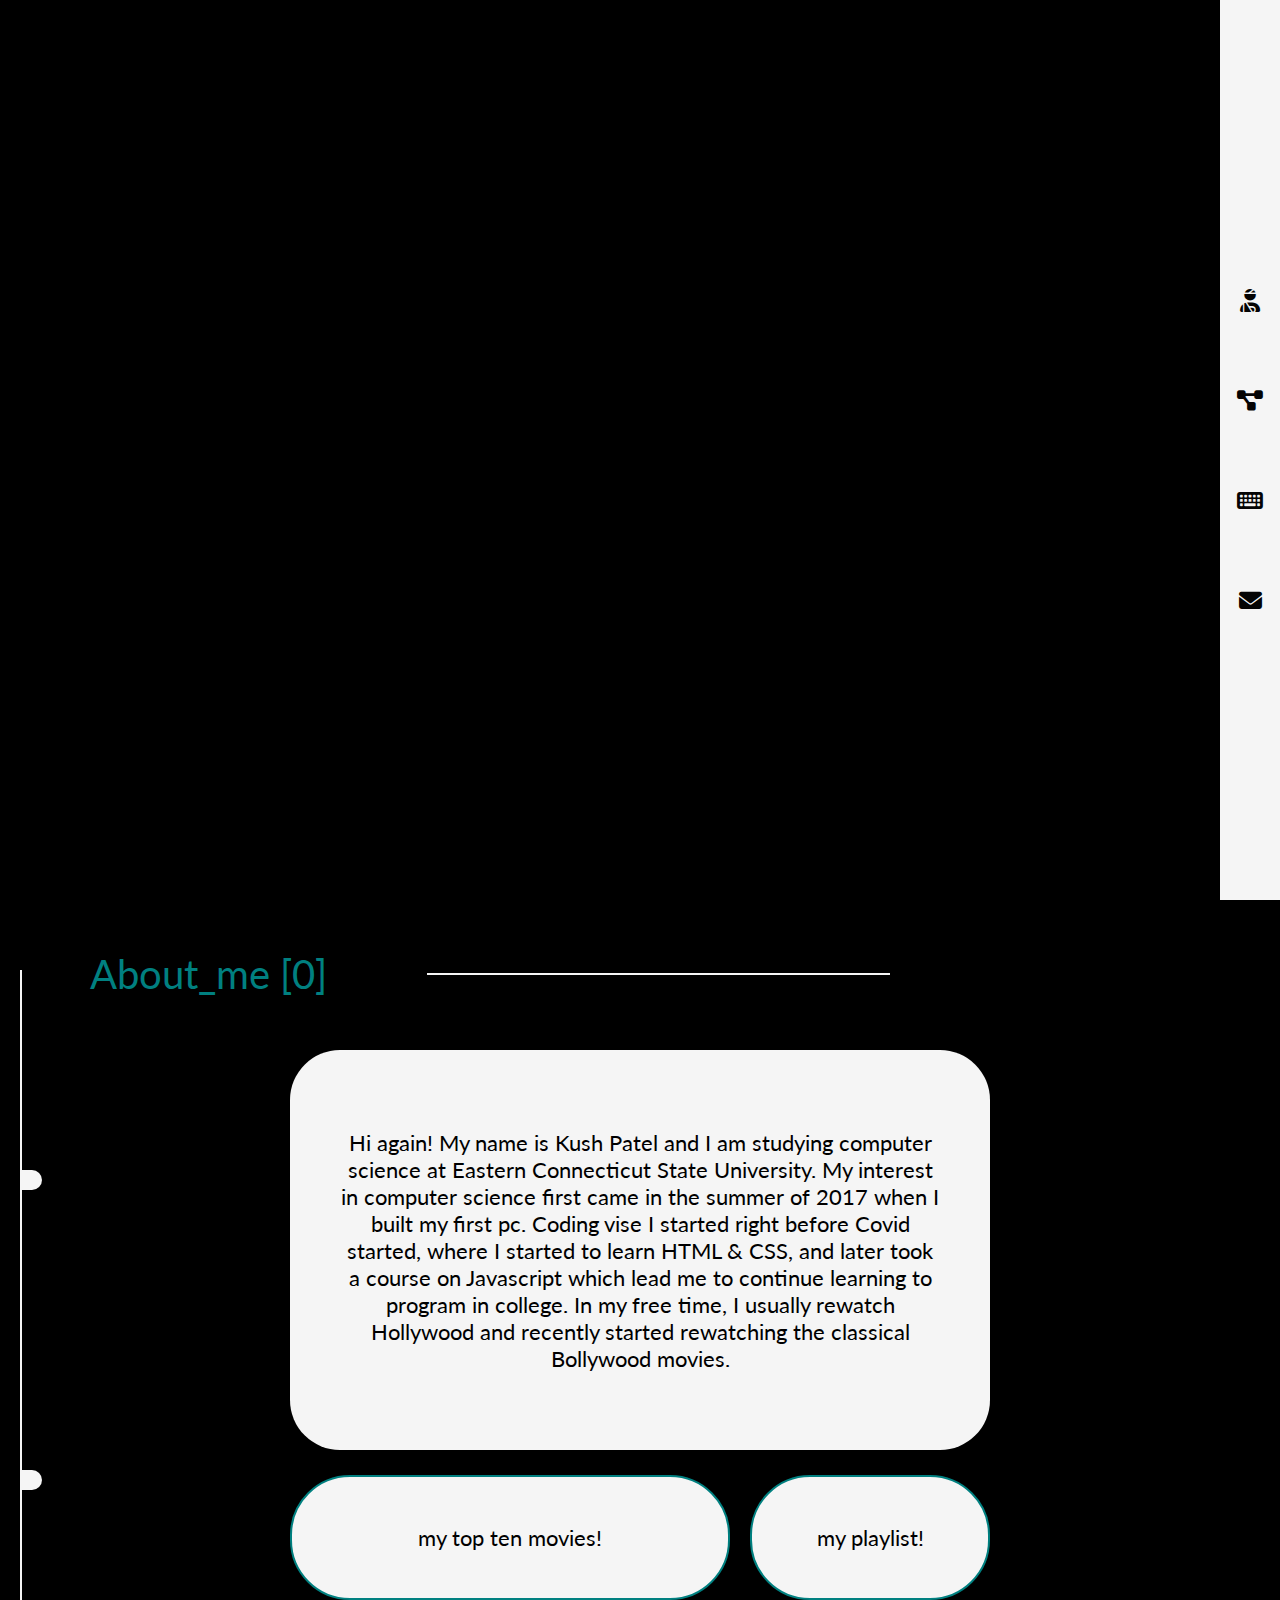
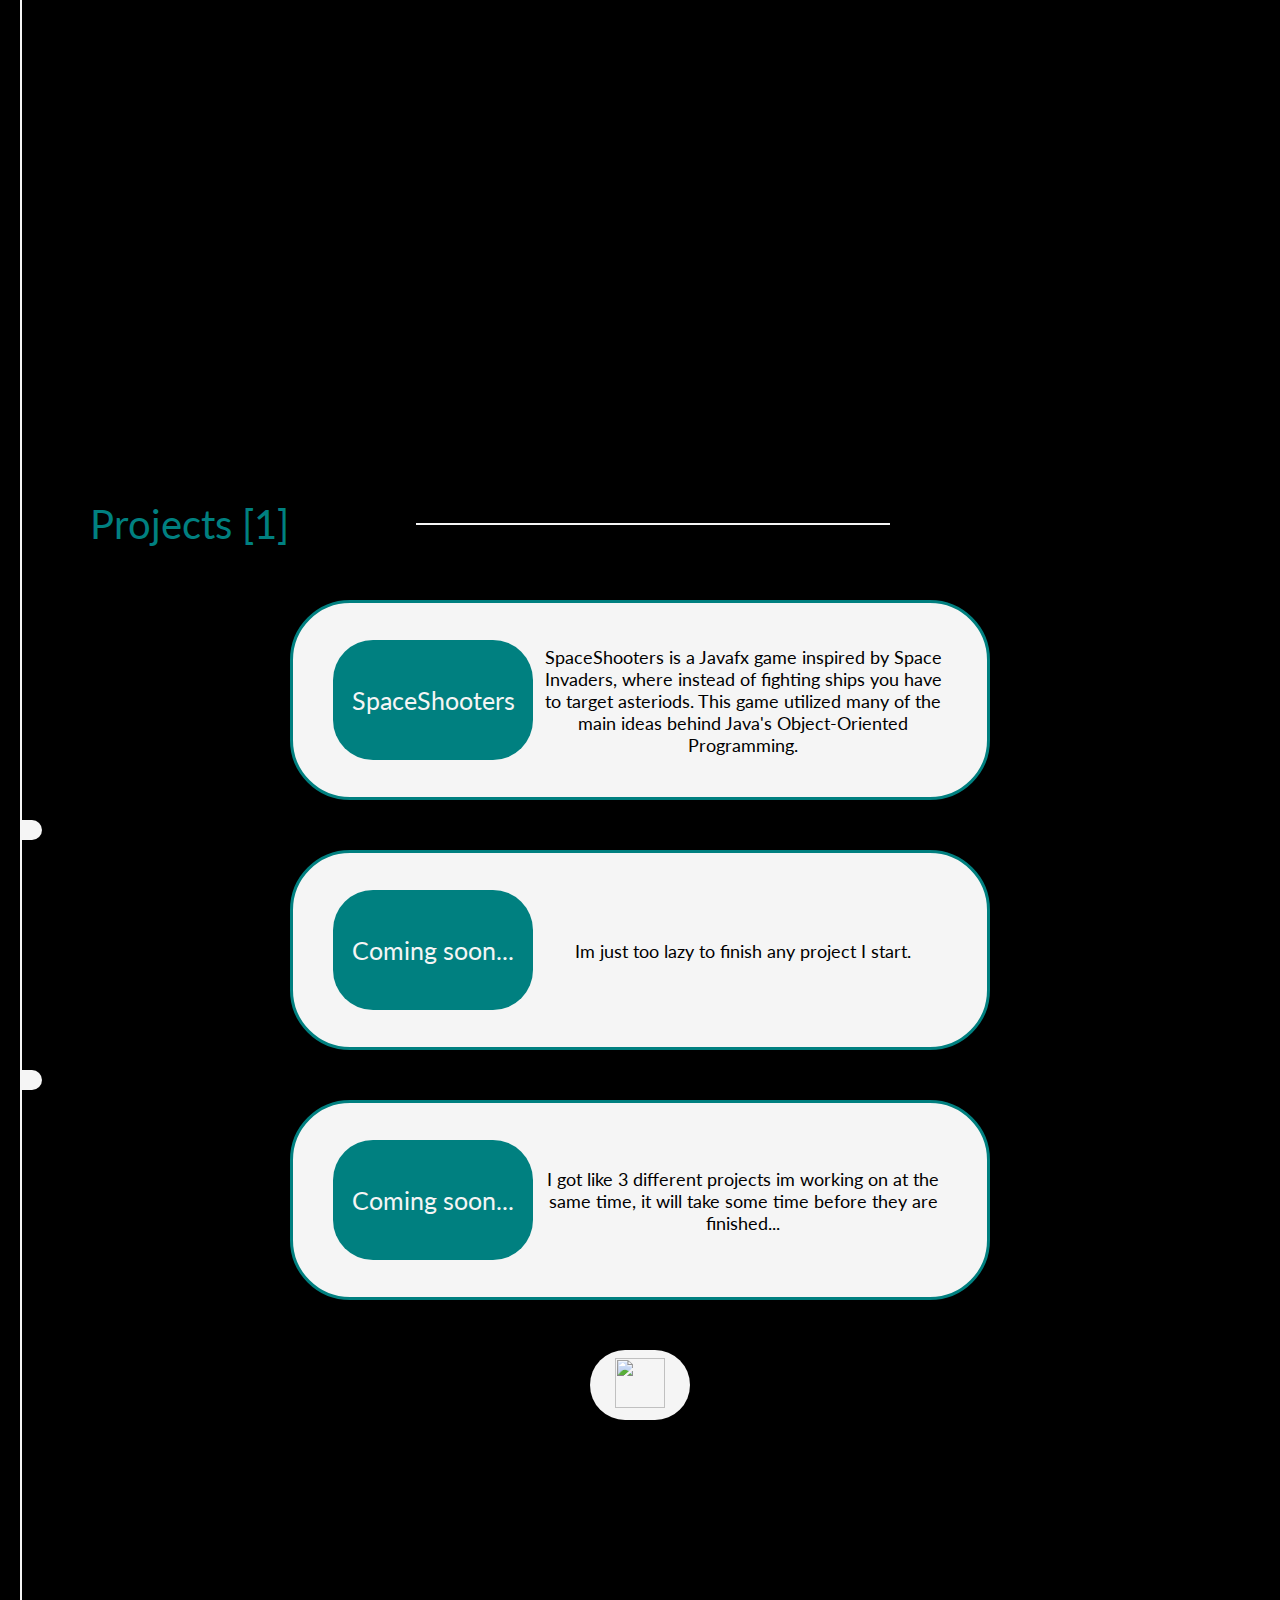
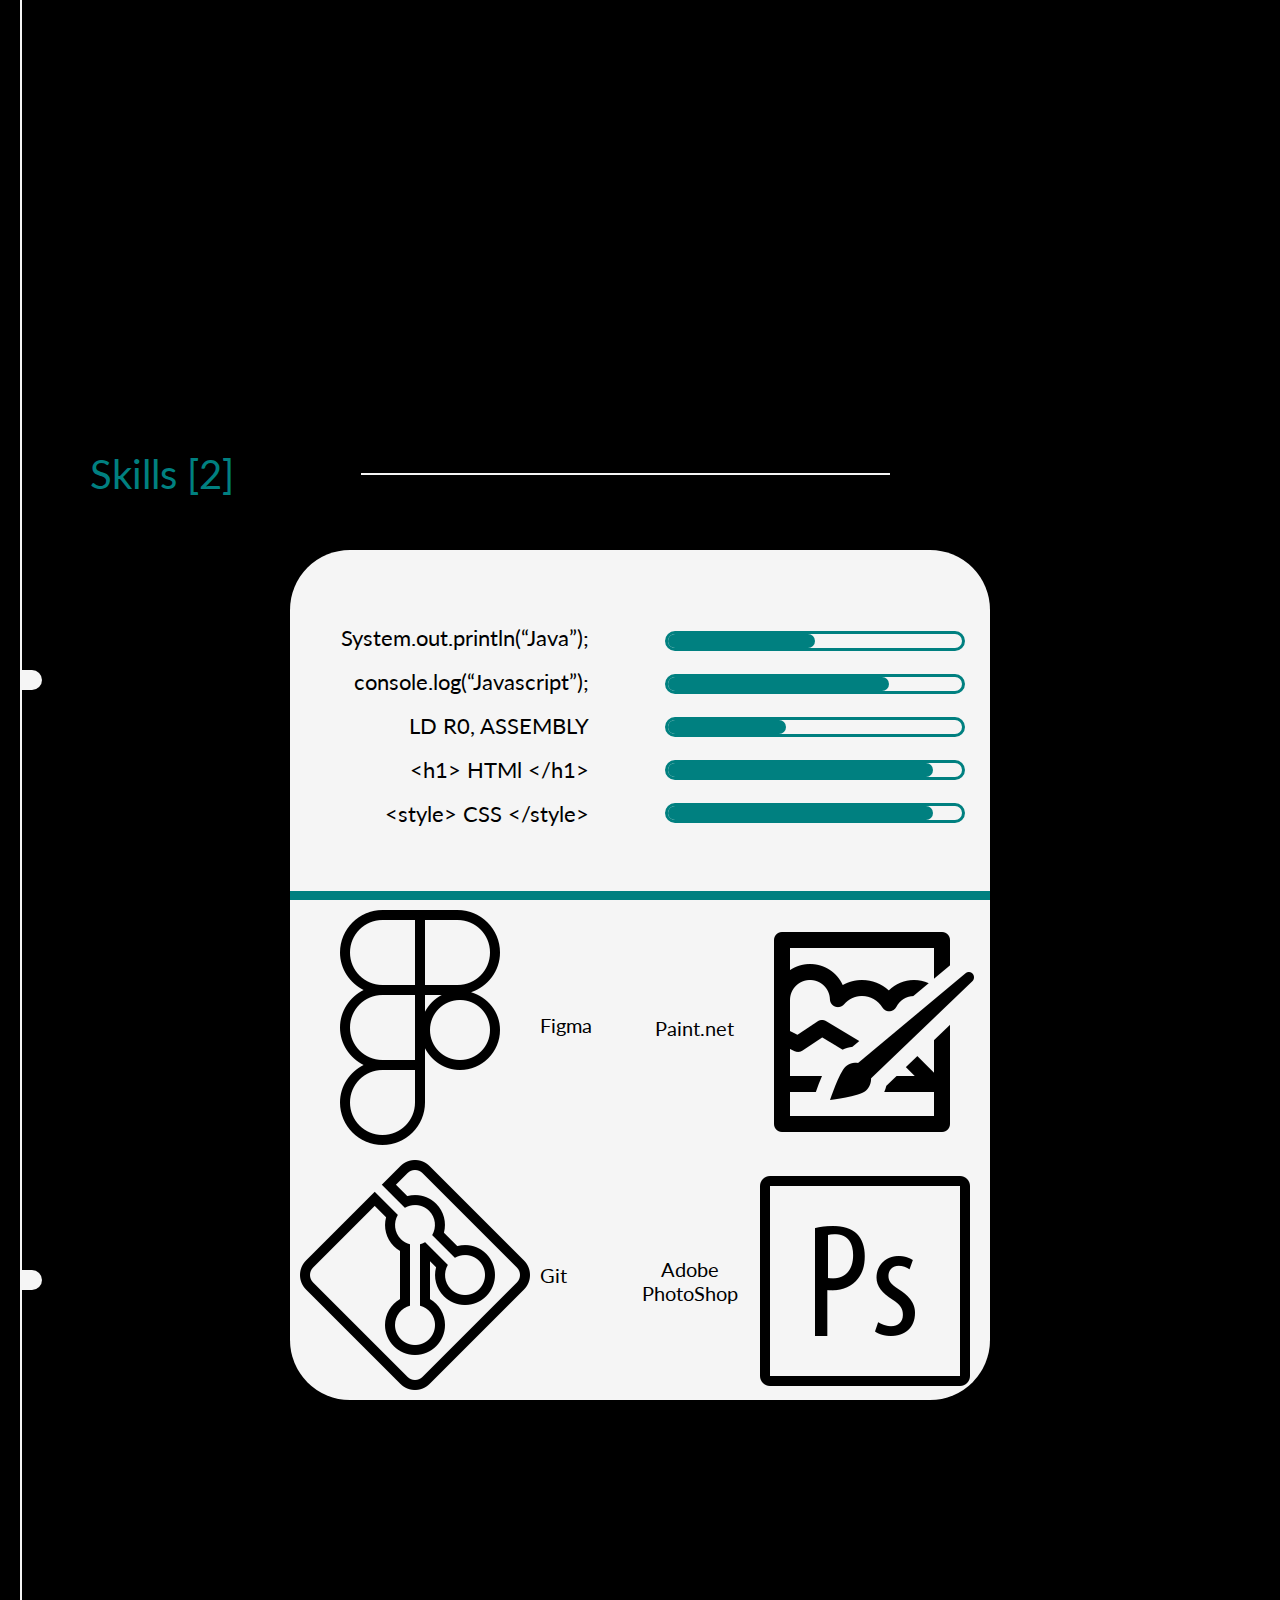
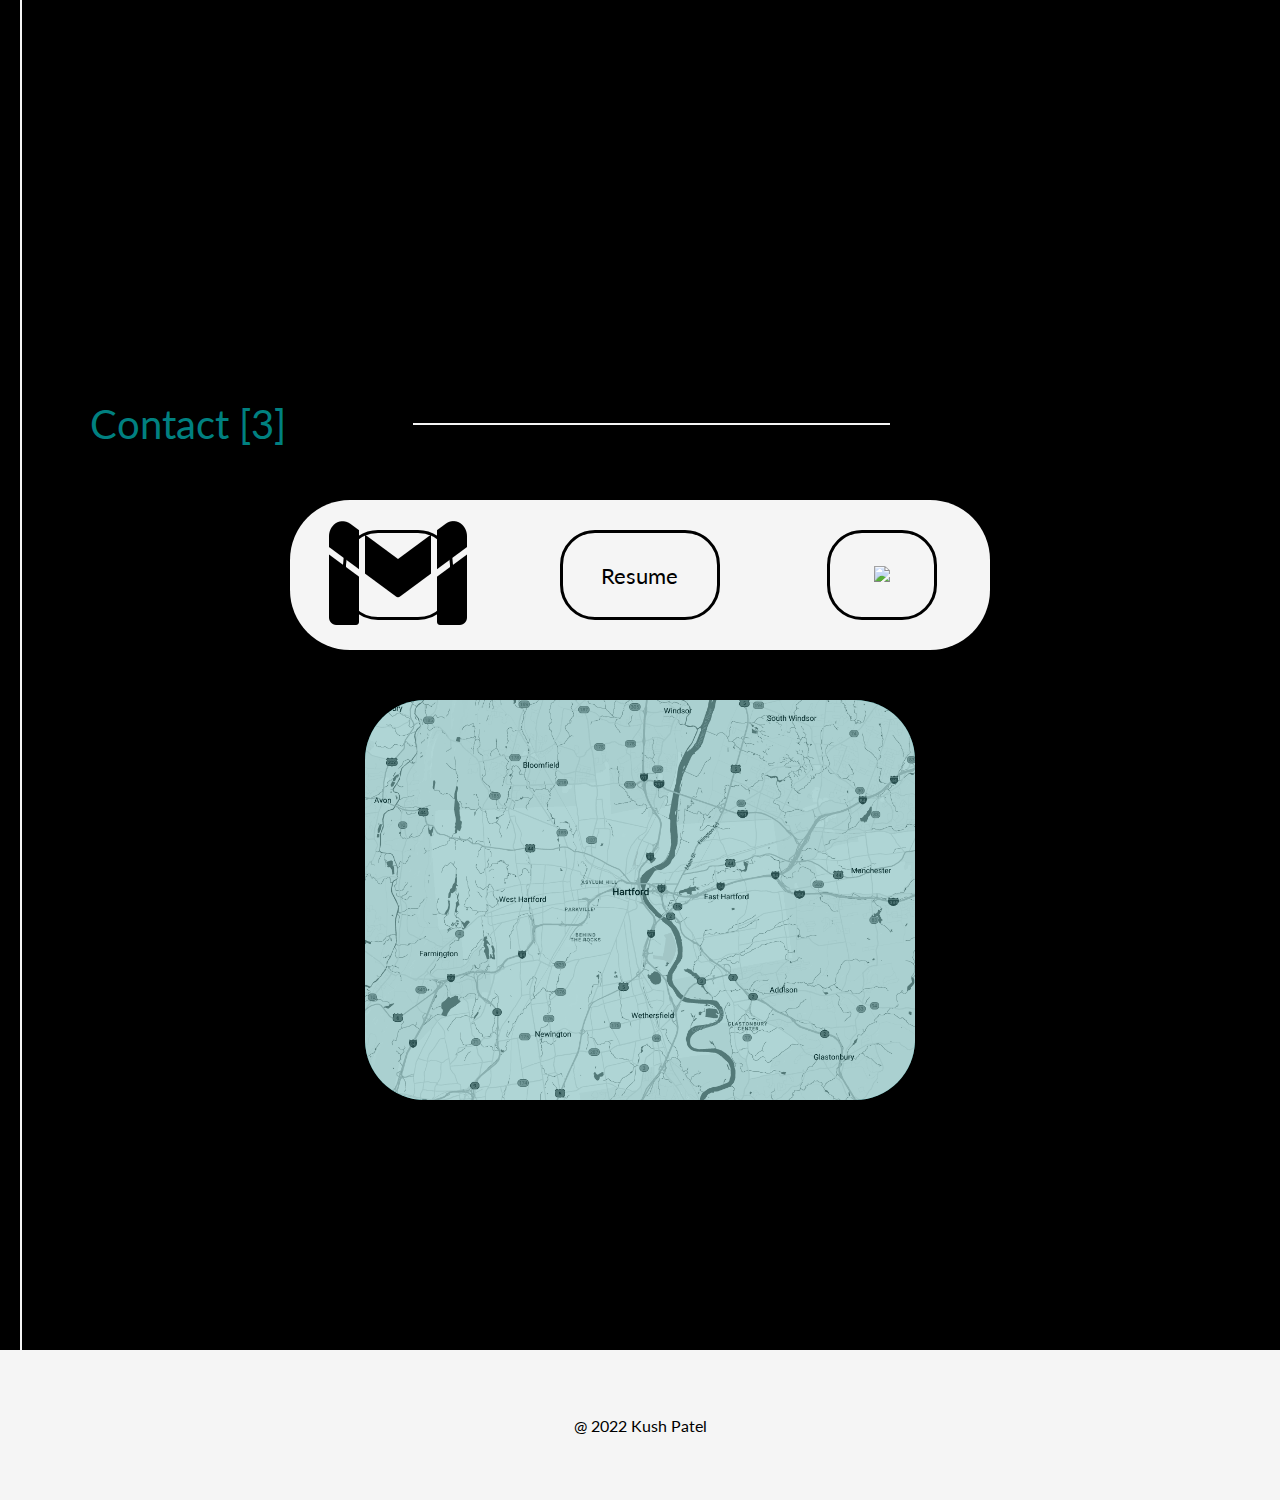
==== index.html @ 681a878e "udpate" ====
<!DOCTYPE html>
<html lang="en">

<head>
    <meta name="viewport" content="width=device-width, initial-scale=1.0">
    <link rel="stylesheet" media="screen and (min-width: 1200px) and (max-width: 3840px)" href="style.css">
    <link rel="stylesheet" media="screen and (min-width: 200px) and (max-width: 600px)" href="mobilestyle.css">
    <link rel="stylesheet" href="/css/all.min.css">
    <link rel="stylesheet" href="https://fonts.googleapis.com/icon?family=Material+Icons">
    <script src="https://kit.fontawesome.com/0930e9dc70.js" crossorigin="anonymous"></script>
    <title>Kush Patel</title>

</head>

<body>

    <div class="nagivationtwo">

        <nav role="navigation">
            <div id="menuToggle">
                <input type="checkbox" />
                <span></span>
                <span></span>
                <span></span>
                <ul id="menu">
                    <li><a href="#home">
                            <span class="title">About&nbspMe</span>
                        </a></li>
                    <li><a href="#project">
                            <span class="title">Projects</span>
                        </a></li>
                    <li><a href="#skills">
                            <span class="title">Skills</span>
                        </a></li>
                    <li><a href="#Contact">
                            <span class="title">Contact</span>
                        </a></li>
                </ul>
            </div>
        </nav>

    </div>

    <div class="nagivation">

        <ul>
            <li>
                <a href="#home">
                    <span class="icons"><i class="fa-solid fa-user-injured"></i></span>
                    <span class="title">About me</span>
                </a>
            </li>
            <li>
                <a href="#project">
                    <span class="icons"><i class="fa-solid fa-diagram-project"></i></span>
                    <span class="title">Projects</span>
                </a>
            </li>
            <li>
                <a href="#skills">
                    <span class="icons"><i class="fa-solid fa-keyboard"></i></span>
                    <span class="title">Skills</span>
                </a>
            </li>
            <li>
                <a href="#Contact">
                    <span class="icons"><i class="fa-solid fa-envelope"></i></span>
                    <span class="title">Contact</span>
                </a>
            </li>
        </ul>
    </div>

    <header class="type">
        <div class="container">

            <div class="type-out">
            </div>
            <div class="scroll_more" id="showme">
                <p>and this is my website.</p>
            </div>
        </div>
    </header>

    <div class="line_leftside">
        <div class="circle" id="circle1">
            <div class="hide" id="hiddencircle1">
                This works Lamo
            </div>
        </div>

        <div class="circle" id="circle2">
            <div class="hide" id="hiddencircle2">
                This works Lamo
            </div>
        </div>

        <div class="circle" id="circle3">
            <div class="hide" id="hiddencircle3">

                <a href="https://scratch.mit.edu/users/KPatelEHS/" target="_blank"
                    style="text-decoration: none; color: black;">My games/animations built on Scratch</a>
            </div>
        </div>

        <div class="circle" id="circle4">
            <div class="hide" id="hiddencircle4">
                This works Lamo
            </div>
        </div>

        <div class="circle" id="circle5">
            <div class="hide" id="hiddencircle5">
                This works Lamo
            </div>
        </div>

        <div class="circle" id="circle6">
            <div class="hide" id="hiddencircle6">
                This works Lamo
            </div>
        </div>
    </div>


    <div class="homeTitle" id="home">

        <div class="children" id="home_title">
            <p>
                About_me [0]

            </p>
        </div>

    </div>

    <div class="main_home">

        <div class="childrenhome" id="home_main">
            <p>
                Hi again! My name is Kush Patel and I am studying computer science at Eastern Connecticut State
                University. My interest in computer science first came in the summer of 2017 when I built my first pc.
                Coding vise I started right before Covid
                started, where I started to learn HTML & CSS, and later took a course on Javascript which lead me to
                continue learning to program in college. In my free time, I usually rewatch Hollywood and recently
                started rewatching the classical Bollywood movies.
            </p>
        </div>
        <div class="childrenhome" id="home_movie">
            <button id="home_button">
                my top ten movies!
            </button>

        </div>
        <div class="childrenhome" id="home_music">
            <a href="playlist.html">
                <button id="home_button2">
                    my playlist!
                </button>
            </a>
        </div>

    </div>

    <div class="projectTitle" id="project">

        <div class="children" id="project_title">
            <p>
                Projects [1]

            </p>
        </div>
    </div>
    <div class="main_project">

        <div class="childrens" id="box1">
            <a href="https://github.com/patelk24atwit/SpaceShooter" target="_blank" style="text-decoration: none;">
                <div id="box1_title">

                    SpaceShooters

                </div>
                <div id="box1_para">
                    SpaceShooters is a Javafx game inspired by Space Invaders, where instead of fighting ships you have
                    to
                    target asteriods. This game utilized many of the main ideas behind Java's Object-Oriented
                    Programming.

                </div>
            </a>
        </div>
        <div class="childrens" id="box2">
            <a href="https://github.com/Deuos" target="_blank" style="text-decoration: none;">
                <div id="box1_title">

                    Coming soon...

                </div>
                <div id="box1_para">
                    Im just too lazy to finish any project I start.

                </div>
            </a>
        </div>
        <div class="childrens" id="box3">
            <a href="https://github.com/Deuos" target="_blank" style="text-decoration: none;">
                <div id="box1_title">

                    Coming soon...

                </div>
                <div id="box1_para">
                    I got like 3 different projects im working on at the same time, it will take some time before they
                    are finished...

                </div>
            </a>
        </div>
        <div class="childrens" id="box4">
            <a href="https://github.com/Deuos" target="_blank">
                <img class="box5_img" src="images\GitHub-Mark-64px.png" width="50px" height="50px">
            </a>

        </div>

    </div>

    <div class="skillsTitle" id="skills">

        <div class="children" id="skills_title">
            <p>
                Skills [2]

            </p>
        </div>
    </div>

    <div class="main_skills">

        <div class="skills_para">

            <div id="skills_topleft">
                <ul id="list">
                    <li id="list" class="java">System.out.println(“Java”);</li>
                    <li id="list" class="javascript">console.log(“Javascript”);</li>
                    <li id="list" class="assembly">LD R0, ASSEMBLY</li>
                    <li id="list" class="html_list">&lt;h1&gt; HTMl &lt;/h1&gt;</li>
                    <li id="list" class="css_list">&lt;style&gt; CSS &lt;/style&gt;</li>
                </ul>
            </div>
            <div id="skills_topright">
                <ul id="skills_toprightinside">
                    <li>
                        <div class="progressbar">
                            <div class="progressbarfillJava"> .</div>
                        </div>
                    </li>
                    <li>
                        <div class="progressbar">
                            <div class="progressbarfillJavascript"> .</div>
                        </div>
                    </li>
                    <li>
                        <div class="progressbar">
                            <div class="progressbarfillassembly"> .</div>
                        </div>
                    </li>
                    <li>
                        <div class="progressbar">
                            <div class="progressbarfillhtml"> .</div>
                        </div>
                    </li>
                    <li>
                        <div class="progressbar">
                            <div class="progressbarfillcss"> .</div>
                        </div>
                    </li>
                </ul>
            </div>

        </div>

        <div class="skills_bottom">
            <div class="skills_iconsleft">

                <div class="skills_iconsinside">
                    <img src="images\figma.png" class="skillsimages"> Figma
                </div>
                <div class="skills_iconsinside">
                    <img src="images\git.png" class="skillsimages"> Git
                </div>
                <div class="skills_iconsinside">
                    <img src="images\vegas.png" class="skillsimages"> Sony Vegas Pro 13
                </div>

            </div>
            <div class="skills_iconsright">

                <div class="skills_iconsinside2">
                    Paint.net <img src="images\paintnet.png" class="skillsimages">
                </div>
                <div class="skills_iconsinside2">
                    Adobe PhotoShop <img src="images\photoshop.png" class="skillsimages">
                </div>
                <div class="skills_iconsinside2">
                    Excel <img src="images\excel.png" class="skillsimages">
                </div>

            </div>
        </div>
    </div>

    <div class="contactTitle" id="Contact">

        <div class="children_contact" id="contact_title">
            <p>
                Contact [3]

            </p>
        </div>
    </div>

    <div class="main_contact">

        <div class="contact_para">

            <div class="child" id="gmail">
                <a href="mailto:kupatel2021@gmail.com"><img src="images\gmail.png" class="contactimages"></a>
            </div>

            <a href="folder\Resume.pdf" download="Resume" class="child" id="resume"
                style="text-decoration: none; color: black;">Resume</a>

            <div class="child" id="github">
                <a href="https://github.com/Deuos" target="_blank"><img src="images\GitHub-Mark-64px.png"
                        class="contactimages"></a>
            </div>

        </div>

        <div class="locationimage">
            <img src="images\maps.png" class="locationimageinside">
        </div>

    </div>

    <div id="footer">
        @ 2022 Kush Patel


    </div>



    <script src="script.js" type="text/javascript"></script>

</body>

</html>
---- style.css ----
@import url('https://fonts.googleapis.com/css2?family=Lato:wght@300&family=Ubuntu:wght@300&display=swap');

/*
Colors
black - #040404
Aquua - #54df37
sorta green - #16600d
white - 
 */


html {
	scroll-behavior: smooth;
}

* {
	margin: 0;
	padding: 0;
	box-sizing: border-box;
	font-family: 'Lato', sans-serif;

}

body {

	height: 100%;
	/*this is for full layout for the type-out*/
	background-color: black;
}

.nagivationtwo {

	display: none;
}

.nagivation {

	right: 0;
	top: 0;
	position: fixed;
	width: 60px;
	height: 100%;
	display: flex;
	align-items: center;
	justify-content: center;
	background: whitesmoke;
	transition: 0.5s;
	overflow: hidden;
	z-index: 1;
	/*^^^ makes it above everthign */

}

.nagivation:hover {

	width: 200px;

}

.nagivation ul {

	position: absolute;
	width: 100%;

}

.nagivation ul li {

	position: relative;
	right: 0;
	width: 100%;
	list-style: none;

}

.nagivation ul li:hover {

	background-color: teal;

}

.nagivation ul li a {

	position: relative;
	display: block;
	width: 100%;
	display: flex;
	text-decoration: none;
}

.nagivation ul li a .icons {

	position: relative;
	font-size: 23px;
	display: block;
	min-width: 60px;
	height: 30%;
	line-height: 100px;
	text-align: center;
	color: #040404;
}


.nagivation ul li a .title {

	position: relative;
	display: block;
	font-size: 20px;
	padding: 0 10px;
	height: 100px;
	line-height: 100px;
	text-align: start;
	white-space: nowrap;
	color: #040404;
}





/* .type is the bottom layer of the auto sentence */
.type {

	margin-right: 60px;
	margin-bottom: 50px;

	/* border: 1px solid;
	border-color: blue; */


	height: 100vh;
	background-size: cover;

}

/* .type-out is the sentence itself which is inside the .container  */
.type-out {

	display: flex;

	position: relative;

	width: 100%;


	/* border: 5px solid;
	border-color: whitesmoke; */



}

.type-out::after {

	display: flex;
	flex-direction: column;
	justify-content: center;
	text-align: center;
	width: auto;
	top: 50%;
	left: 50%;
	transform: translate(-50%, -50%);
	font-size: 16px;
	font-size: 3vw;
	position: relative;
	content: "";
	animation: abomination1 5s linear 1;

	animation-fill-mode: forwards;


	/* border: 1px solid;
	border-color: green; */

	/*this where the text goes so the text inside the box itself*/


}

/* This is the same as the .type but it has the padding and is about .type-out */
.container {

	padding: 200px 100px 200px 100px;
	color: whitesmoke;
	display: grid;
	grid-template-rows: 300px 100px;

	/* border: 1px solid;
	border-color: red; */

	background-color: black;
	height: 100vh;
}

.scroll_more {

	animation: showMee 0s 6s forwards;
	visibility: hidden;

	margin-top: 7%;
	padding: 15px;
	text-align: center;
	font-size: 10px;
	font-size: 2vw;

	/* border: 5px solid;
	border-color: whitesmoke;
	border-radius: 15px; */
}

@keyframes showMee {

	to {
		visibility: visible;
	}

}

@keyframes abomination1 {
	1% {
		content: "H";
	}

	3% {
		content: "Hi";
	}

	5% {
		content: "Hi, ";
	}

	7% {
		content: "Hi, m";
	}

	9% {
		content: "Hi, my";
	}

	11% {
		content: "Hi, my";
	}

	13% {
		content: "Hi, my n";
	}

	15% {
		content: "Hi, my na";
	}

	17% {
		content: "Hi, my nam";
	}

	19% {
		content: "Hi, my name";
	}

	21% {
		content: "Hi, my namee";
	}

	23% {
		content: "Hi, my name";
	}

	25% {
		content: "Hi, my name ";
	}

	27% {
		content: "Hi, my name i";
	}

	29% {
		content: "Hi, my name is";
	}

	31% {
		content: "Hi, my name is ";
	}

	33% {
		content: "Hi, my name is K";
	}

	35% {
		content: "Hi, my name is Ku";
	}

	37% {
		content: "Hi, my name is Kus";
	}

	39% {
		content: "Hi, my name is Kush";
	}

	41% {
		content: "Hi, my name is Kush,";
	}

	43% {
		content: "Hi, my name is Kush, ";
	}

	45% {
		content: "Hi, my name is Kush, a";
	}

	47% {
		content: "Hi, my name is Kush, an";
	}

	49% {
		content: "Hi, my name is Kush, and";
	}

	51% {
		content: "Hi, my name is Kush, and ";
	}

	53% {
		content: "Hi, my name is Kush, and I";
	}

	55% {
		content: "Hi, my name is Kush, and I ";
	}

	57% {
		content: "Hi, my name is Kush, and I a";
	}

	59% {
		content: "Hi, my name is Kush, and I am";
	}

	61% {
		content: "Hi, my name is Kush, and I am ";
	}

	63% {
		content: "Hi, my name is Kush, and I am a";
	}

	65% {
		content: "Hi, my name is Kush, and I am a ";
	}

	67% {
		content: "Hi, my name is Kush, and I am a b";
	}

	69% {
		content: "Hi, my name is Kush, and I am a br";
	}

	71% {
		content: "Hi, my name is Kush, and I am a bro";
	}

	73% {
		content: "Hi, my name is Kush, and I am a brok";
	}

	76% {
		content: "Hi, my name is Kush, and I am a broke";
	}

	78% {
		content: "Hi, my name is Kush, and I am a brok";
	}

	80% {
		content: "Hi, my name is Kush, and I am a bro";
	}

	82% {
		content: "Hi, my name is Kush, and I am a br";
	}

	84% {
		content: "Hi, my name is Kush, and I am a b";
	}

	85% {
		content: "Hi, my name is Kush, and I am a ";
	}

	87% {
		content: "Hi, my name is Kush, and I am a c";
	}

	89% {
		content: "Hi, my name is Kush, and I am a co";
	}

	90% {
		content: "Hi, my name is Kush, and I am a coll";
	}

	91% {
		content: "Hi, my name is Kush, and I am a colle";
	}

	92% {
		content: "Hi, my name is Kush, and I am a colleg";
	}

	93% {
		content: "Hi, my name is Kush, and I am a college";
	}

	94% {
		content: "Hi, my name is Kush, and I am a college ";
	}

	95% {
		content: "Hi, my name is Kush, and I am a college s";
	}

	96% {
		content: "Hi, my name is Kush, and I am a college st";
	}

	97% {
		content: "Hi, my name is Kush, and I am a college stud";
	}

	98% {
		content: "Hi, my name is Kush, and I am a college stude";
	}

	99% {
		content: "Hi, my name is Kush, and I am a college studen";
	}

	100% {
		content: "Hi, my name is Kush, and I am a college student,";

	}

}



/* Hi my name is Kush, and I am a broke college student.

*/

/* Home section of the thing*/

/*The side line*/



.line_leftside {
	position: absolute;
	margin-top: 20px;
	margin-left: 100px;
	/*min, val,max*/
	border-left: 2px solid whitesmoke;
	height: 5200px;
	z-index: 40;
}

@media (max-width: 1280px) {

	.line_leftside {

		margin-left: 20px;
	}
}

.hide {
	position: absolute;
	display: flex;

	opacity: 0;
	visibility: hidden;
	width: 250px;
	height: 100px;
	left: 20px;
	top: -40px;
	border-radius: 20px;

	background-color: whitesmoke;



}

.circle {

	position: absolute;
	width: 20px;
	height: 20px;

	border-top-right-radius: 20px;
	border-bottom-right-radius: 20px;
	background-color: whitesmoke;


}

#circle1 {

	top: 200px;

}

#circle2 {

	top: 500px;
}

#circle3 {

	top: 1450px;
}

#circle4 {

	top: 1700px;
}

#circle5 {

	top: 2900px;
}

#circle6 {

	top: 3500px;
}

.circle:hover .hide {

	display: flex;
	opacity: 100%;
	visibility: visible;
	text-align: center;
	justify-content: center;
	align-items: center;

	transition: .4s;
}


.circle:hover {
	transition: .2s;
	border-radius: 0px;

}

/*Parent of Title[0]*/
.homeTitle {

	position: relative;

	margin-right: 100px;
	margin: 0 auto;
	max-width: 1100px;
	height: 50px;

	/* border: 1px solid;
	border-color: red; */
	color: black;

}

.main_home {

	display: flex;
	position: relative;

	margin-right: 100px;
	margin: 0 auto;
	max-width: 1000px;
	height: 600px;

	/* background-color: white; */
	/* border: 1px solid;
	border-color: red; */
	/* color: black; */


	/* left: 50%;
	transform: translate(-50%, -50%); */
}

/*Children of title[0]*/

#home_title {

	display: flex;
	width: 100%;
	justify-content: center;
	align-items: center;
	text-align: center;
	color: teal;

	font-size: 40px;


}

#home_title::after {

	content: '';
	border-top: 2px solid;
	margin: 0 300px 0 100px;
	flex: 1 0 20px;

	color: whitesmoke;

}

#home_main {

	font-size: 22px;

	position: relative;
	display: flex;
	width: 700px;
	height: 400px;
	color: black;
	text-align: center;
	justify-content: center;
	align-items: center;


	padding-left: 50px;
	padding-right: 50px;

	border-radius: 50px;
	background-color: whitesmoke;
	margin: 50px 0px 150px 150px;
}

#home_movie {

	position: absolute;
	display: flex;
	bottom: 0px;
	left: 150px;



}

#home_music {

	position: absolute;
	display: flex;
	right: 150px;
	bottom: 0px;
}

#home_button {

	width: 440px;
	height: 125px;
	border-style: solid;
	border-color: teal;
	border-radius: 60px;
	color: black;
	background-color: whitesmoke;
	font-size: 22px;


	transition-duration: .4s;
}


#home_button2 {

	width: 240px;
	height: 125px;
	border-radius: 60px;
	border-color: teal;
	border-style: solid;
	color: black;
	background-color: whitesmoke;
	font-size: 22px;


	transition-duration: .4s;
}

#home_button:hover,
#home_button2:hover {

	transition: .3s;
	border: solid teal;
	border-width: 7px;
}

/*Projects sidee*/

/*title*/

.projectTitle {

	overflow: auto;
	margin: 0 auto;
	max-width: 1100px;
	height: 50px;
	margin-top: 500px;

	/* border: 1px solid;
	border-color: red; */
	color: black;

}

#project_title {

	display: flex;
	width: 100%;
	justify-content: center;
	align-items: center;
	text-align: center;
	color: #008080;

	font-size: 40px;
}

#project_title::after {

	content: '';
	border-top: 2px solid;
	margin: 0 300px 0 127px;
	flex: 1 0 20px;

	color: whitesmoke;

}

/*Content so this is the childrens*/

.main_project {

	margin-top: 150px;
	position: relative;

	margin-right: 100px;
	margin: 0 auto;
	max-width: 1000px;
	height: 1000px;

	/* border-style: dashed;
	border-color: red; */

	overflow: auto;

}

.childrens {

	font-size: 22px;
	display: block;
}

#box1 {

	position: relative;

	width: 700px;
	height: 200px;
	color: black;
	text-align: center;
	align-items: center;

	border: solid teal;
	border-radius: 60px;
	background-color: whitesmoke;
	margin: 50px 0px 0px 150px;

}


#box1:hover,
#box2:hover,
#box3:hover {

	transition: .4s;
	border: solid teal;
	border-width: 10px;
}


#box1_title {

	position: relative;
	display: flex;
	top: 50%;
	transform: translateY(-50%);

	text-align: center;
	justify-content: center;
	align-items: center;

	margin-left: 40px;

	width: 200px;
	height: 120px;

	font-size: 25px;
	color: whitesmoke;

	border-radius: 40px;
	background-color: teal;


}

#box1_para {

	position: relative;
	display: flex;
	font-size: 18px;

	width: 400px;
	height: 150px;
	transform: translateY(-65%);

	margin-left: 250px;

	justify-content: center;
	align-items: center;


	color: black;
	text-align: center;


}

#box2 {

	position: relative;

	width: 700px;
	height: 200px;
	color: black;



	border: solid teal;
	/* padding-left: 50px;
	padding-right: 50px; */

	border-radius: 60px;
	background-color: whitesmoke;
	margin: 50px 0px 0px 150px;
}


#box3 {

	position: relative;

	width: 700px;
	height: 200px;
	color: black;
	text-align: center;
	align-items: center;


	border: solid teal;

	/* padding-left: 50px;
	/* padding-right: 50px; */

	border-radius: 60px;
	background-color: whitesmoke;
	margin: 50px 0px 0px 150px;
}


#box4 {

	position: relative;
	display: flex;
	width: 100px;
	height: 70px;
	color: black;

	/* padding-left: 50px;
	padding-right: 50px; */
	align-items: center;
	justify-content: center;

	border-radius: 60px;
	background-color: whitesmoke;
	margin: 0 auto;
	margin-top: 50px;


}

#box4:hover {
	transition-duration: .4s;
	background-color: teal;
}




/*This is for the skills part of the webpage*/

.skillsTitle {

	overflow: auto;
	margin: 0 auto;
	max-width: 1100px;
	height: 50px;
	margin-top: 500px;

	/* border: 1px solid;
	border-color: red; */
	color: black;

}

#skills_title {

	display: flex;
	width: 100%;
	justify-content: center;
	align-items: center;
	text-align: center;
	color: teal;

	font-size: 40px;
}

#skills_title::after {

	content: '';
	border-top: 2px solid;
	margin: 0 300px 0 127px;
	flex: 1 0 20px;

	color: whitesmoke;

}

/*Skills Title^^*/

/*Page Content Title^^*/

.main_skills {

	margin-top: 150px;
	position: relative;

	margin-right: 100px;
	margin: 0 auto;
	max-width: 1000px;
	height: 1000px;

	/* border-style: dashed;
	border-color: red; */

	overflow: auto;

}

.skills_para {

	position: relative;
	display: flex;

	background-color: whitesmoke;
	border-bottom: 9px solid teal;

	border-top-right-radius: 60px;
	border-top-left-radius: 60px;
	margin: 0 auto;
	margin-top: 50px;


	width: 700px;
	height: 350px;
}

#skills_topleft {

	display: flex;

	text-align: right;
	align-items: center;
	justify-content: center;
	border-radius: 60px;

	font-size: 22px;
	top: 0px;

	width: 350px;
	height: 350px;

}

.skills_bottom {

	position: relative;
	display: flex;

	background-color: whitesmoke;
	border-bottom-right-radius: 60px;
	border-bottom-left-radius: 60px;
	margin: 0 auto;


	width: 700px;
	height: 500px;
}

#skills_topright {

	display: flex;

	text-align: center;
	align-items: center;
	justify-content: center;
	border-radius: 60px;

	top: 0px;

	width: 350px;
	height: 350px;

}

#skills_toprightinside {

	list-style-type: none;

}

.progressbar {

	position: relative;
	display: flex;
	border-style: solid;
	border-color: teal;
	border-radius: 13px;

	justify-content: left;

	margin-left: 25px;
	margin-right: 25px;

	margin-top: 23px;
	margin-bottom: 20px;

	width: 300px;
	height: 20px;
	list-style: none;
}

.progressbarfillJava {

	border-radius: 13px;
	width: 50%;
	background-color: teal;
	color: teal;

}

.progressbarfillJavascript {

	border-radius: 13px;
	width: 75%;
	background-color: teal;
	color: teal;

}

.progressbarfillassembly {

	border-radius: 13px;
	width: 40%;
	background-color: teal;
	color: teal;

}

.progressbarfillhtml {

	border-radius: 13px;
	width: 90%;
	background-color: teal;
	color: teal;
}

.progressbarfillcss {

	border-radius: 13px;
	width: 90%;
	background-color: teal;
	color: teal;
}

#list {

	list-style: none;
	margin: 17px 0;
}

.skills_iconsleft {

	display: flex;

	text-align: right;
	align-items: center;
	justify-content: center;
	border-radius: 60px;

	font-size: 22px;
	top: 0px;
	width: 350px;
	height: 450px;
}

.skills_iconsright {

	display: flex;

	text-align: center;
	align-items: center;
	justify-content: center;
	border-radius: 60px;

	top: 0px;
	width: 350px;
	height: 450px;
}

.skills_iconsleft,
.skills_iconsright {

	display: inline-grid;

}

.skills_iconsinside {

	position: relative;
	display: flex;
	font-size: 20px;
	text-align: center;
	justify-content: left;
	align-items: center;

}

.skills_iconsinside2 {

	position: relative;
	display: flex;
	font-size: 20px;
	text-align: center;
	justify-content: right;
	align-items: center;

}

/*Contact Title*/

.contactTitle {

	overflow: auto;
	margin: 0 auto;
	max-width: 1100px;
	height: 50px;
	margin-top: 500px;

	/* border: 1px solid;
	border-color: red; */
	color: black;

}

#contact_title {

	display: flex;
	width: 100%;
	justify-content: center;
	align-items: center;
	text-align: center;
	color: teal;

	font-size: 40px;
}

#contact_title::after {

	content: '';
	border-top: 2px solid;
	margin: 0 300px 0 127px;
	flex: 1 0 20px;

	color: whitesmoke;

}

/*Contact Title End*/

/*Contact section of the website*/

.main_contact {

	margin-top: 150px;
	position: relative;

	margin-right: 100px;
	margin: 0 auto;
	max-width: 1000px;
	height: 900px;

	/* border-style: dashed;
	border-color: red; */

	overflow: auto;

}

.contact_para {

	position: relative;
	display: flex;

	background-color: whitesmoke;

	border-radius: 60px;

	/* border-style: dashed;
	border-color: red; */

	margin: 0 auto;
	margin-top: 50px;

	width: 700px;
	height: 150px;

	justify-content: center;
	text-align: center;
	align-items: center;

}

.child {

	margin: 0 auto;
	display: flex;
	border: solid;
	border-radius: 35px;

	justify-content: center;
	align-items: center;
}

#gmail {
	width: 110px;
	height: 90px;
}

#gmail:hover {

	background-color: teal;
	transition: .3s;

}

#resume {

	width: 160px;
	height: 90px;

	font-size: 22px;
}

#resume:hover {

	background-color: teal;
	transition: .3s;
}

#github {

	width: 110px;
	height: 90px;
}

#github:hover {

	background-color: teal;
	transition: .3s;
}

.locationimage {

	margin: 0 auto;
	margin-top: 50px;

	width: 550px;
	height: 400px;
	background-color: teal;
	border-radius: 60px;


}

.locationimageinside {

	height: 400px;
	width: 550px;
	border-radius: 60px;
	opacity: .7;
}


#footer {

	display: flex;
	width: 100%;
	height: 150px;
	background-color: whitesmoke;
	justify-content: center;
	align-items: center;
	text-align: center;

}

/*End of index page/ Start of playlist page*/

.playlistTitle {

	overflow: auto;
	margin: 0 auto;
	max-width: 1100px;
	height: 50px;
	margin-top: 50px;

	/* border: 1px solid;
	border-color: red; */
	color: black;

}

#playlist_title {

	display: flex;
	width: 100%;
	justify-content: center;
	align-items: center;
	text-align: center;
	color: #008080;

	font-size: 40px;
}

#playlist_title::after {

	content: '';
	border-top: 2px solid;
	margin: 0 300px 0 127px;
	flex: 1 0 20px;

	color: whitesmoke;

}

.main_playlist {

	margin-top: 150px;
	position: relative;

	margin-right: 100px;
	margin: 0 auto;
	max-width: 1000px;
	height: 900px;

	/* border-style: dashed;
	border-color: red; */

	margin-bottom: 300px;
}

.playlistcontent {

	position: relative;
	display: flex;

	background-color: whitesmoke;

	border-radius: 60px;

	/* border-style: dashed;
	border-color: red; */

	margin: 0 auto;
	margin-top: 50px;

	width: 700px;
	height: 800px;

	justify-content: center;
	text-align: center;
	align-items: center;

}

#spotify {

	width: 600px;
	height: 700px;

	border-radius: 60px;
}
---- mobilestyle.css ----
@import url('https://fonts.googleapis.com/css2?family=Lato:wght@300&family=Ubuntu:wght@300&display=swap');

/*
Colors
black - #040404
Aquua - #54df37
sorta green - #16600d
white - 
 */


html {
    scroll-behavior: smooth;

}

body {

    background-color: black;
}

* {
    margin: 0;
    padding: 0;
    box-sizing: border-box;
    font-family: 'Lato', sans-serif;
    scroll-behavior: smooth;


}

.nagivation {

    display: none;
}


.line_leftside {

    display: none;
}

a {
    text-decoration: none;
    opacity: 1;
    font-size: 1.5em;
    font-weight: 400;
    transition: 200ms;
}

a:hover {
    opacity: 0.5;
    color: teal;
}

.title {

    color: black;
}

ul {
    padding: 0;
    list-style-type: none;
}


nav {
    height: 65px;
    z-index: 20;


}


#menuToggle {
    display: flex;
    flex-direction: column;
    position: fixed;
    top: 25px;
    left: 25px;
    z-index: 1;
    -webkit-user-select: none;
    user-select: none;

}

#menuToggle input {
    display: flex;
    width: 40px;
    height: 32px;
    position: absolute;
    cursor: pointer;
    opacity: 0;
    z-index: 2;
}

#menuToggle span {
    display: flex;
    width: 29px;
    height: 2px;
    margin-bottom: 5px;
    position: relative;
    background: whitesmoke;
    border-radius: 3px;
    z-index: 1;
    transform-origin: 5px 0px;
    transition: transform 0.5s cubic-bezier(0.77, 0.2, 0.05, 1.0),
        background 0.5s cubic-bezier(0.77, 0.2, 0.05, 1.0),
        opacity 0.55s ease;
}

#menuToggle span:first-child {
    transform-origin: 0% 0%;
}

#menuToggle span:nth-last-child(2) {
    transform-origin: 0% 100%;
}

#menuToggle input:checked~span {
    opacity: 1;
    transform: rotate(45deg) translate(-3px, -1px);
    background: #36383F;
}

#menuToggle input:checked~span:nth-last-child(3) {
    opacity: 0;
    transform: rotate(0deg) scale(0.2, 0.2);
}

#menuToggle input:checked~span:nth-last-child(2) {
    transform: rotate(-45deg) translate(0, -1px);
}

#menu {
    position: absolute;
    width: 180px;
    height: 400px;
    box-shadow: 0 0 10px gray;
    margin: -50px 0 0 -50px;
    padding: 50px;
    padding-top: 125px;
    background-color: whitesmoke;
    -webkit-font-smoothing: antialiased;
    transform-origin: 0% 0%;
    transform: translate(-100%, 0);
    transition: transform 0.5s cubic-bezier(0.77, 0.2, 0.05, 1.0);
}

#menu li {
    padding: 10px 0;
    transition-delay: 2s;
}

#menuToggle input:checked~ul {
    transform: none;
}


/* .type is the bottom layer of the auto sentence */
.type {

    /* border: 1px solid;
	border-color: blue; */


    height: 100vh;
    background-size: cover;

}

/* .type-out is the sentence itself which is inside the .container  */
.type-out {

    display: flex;

    position: relative;

    width: 100%;


    /* border: 5px solid;
	border-color: whitesmoke; */



}

.type-out::after {

    display: flex;
    flex-direction: column;
    justify-content: center;
    text-align: center;
    width: 100%;
    top: 50%;
    left: 50%;
    transform: translate(-50%, -50%);
    font-size: 5vw;
    position: relative;
    content: "";
    animation: abomination1 5s linear 1;

    animation-fill-mode: forwards;


    /* border: 1px solid;
	border-color: green; */

    /*this where the text goes so the text inside the box itself*/


}

/* top | right | bottom | left */
/* This is the same as the .type but it has the padding and is about .type-out */
.container {

    padding: 20% 10px 20% 10px;
    color: whitesmoke;
    display: grid;
    grid-template-rows: 300px 100px;

    /* border: 1px solid;
	border-color: red; */

    background-color: black;
    height: 100vh;
}

.scroll_more {

    animation: showMee 0s 6s forwards;
    visibility: hidden;

    margin-top: 10%;
    padding: 15px;
    text-align: center;
    font-size: 3vw;

    /* border: 5px solid;
	border-color: whitesmoke;
	border-radius: 15px; */
}

@keyframes showMee {

    to {
        visibility: visible;
    }

}

@keyframes abomination1 {
    1% {
        content: "H";
    }

    3% {
        content: "Hi";
    }

    5% {
        content: "Hi, ";
    }

    7% {
        content: "Hi, m";
    }

    9% {
        content: "Hi, my";
    }

    11% {
        content: "Hi, my";
    }

    13% {
        content: "Hi, my n";
    }

    15% {
        content: "Hi, my na";
    }

    17% {
        content: "Hi, my nam";
    }

    19% {
        content: "Hi, my name";
    }

    21% {
        content: "Hi, my namee";
    }

    23% {
        content: "Hi, my name";
    }

    25% {
        content: "Hi, my name ";
    }

    27% {
        content: "Hi, my name i";
    }

    29% {
        content: "Hi, my name is";
    }

    31% {
        content: "Hi, my name is ";
    }

    33% {
        content: "Hi, my name is K";
    }

    35% {
        content: "Hi, my name is Ku";
    }

    37% {
        content: "Hi, my name is Kus";
    }

    39% {
        content: "Hi, my name is Kush";
    }

    41% {
        content: "Hi, my name is Kush,";
    }

    43% {
        content: "Hi, my name is Kush, ";
    }

    45% {
        content: "Hi, my name is Kush, a";
    }

    47% {
        content: "Hi, my name is Kush, an";
    }

    49% {
        content: "Hi, my name is Kush, and";
    }

    51% {
        content: "Hi, my name is Kush, and ";
    }

    53% {
        content: "Hi, my name is Kush, and I";
    }

    55% {
        content: "Hi, my name is Kush, and I ";
    }

    57% {
        content: "Hi, my name is Kush, and I a";
    }

    59% {
        content: "Hi, my name is Kush, and I am";
    }

    61% {
        content: "Hi, my name is Kush, and I am ";
    }

    63% {
        content: "Hi, my name is Kush, and I am a";
    }

    65% {
        content: "Hi, my name is Kush, and I am a ";
    }

    67% {
        content: "Hi, my name is Kush, and I am a b";
    }

    69% {
        content: "Hi, my name is Kush, and I am a br";
    }

    71% {
        content: "Hi, my name is Kush, and I am a bro";
    }

    73% {
        content: "Hi, my name is Kush, and I am a brok";
    }

    76% {
        content: "Hi, my name is Kush, and I am a broke";
    }

    78% {
        content: "Hi, my name is Kush, and I am a brok";
    }

    80% {
        content: "Hi, my name is Kush, and I am a bro";
    }

    82% {
        content: "Hi, my name is Kush, and I am a br";
    }

    84% {
        content: "Hi, my name is Kush, and I am a b";
    }

    85% {
        content: "Hi, my name is Kush, and I am a ";
    }

    87% {
        content: "Hi, my name is Kush, and I am a c";
    }

    89% {
        content: "Hi, my name is Kush, and I am a co";
    }

    90% {
        content: "Hi, my name is Kush, and I am a coll";
    }

    91% {
        content: "Hi, my name is Kush, and I am a colle";
    }

    92% {
        content: "Hi, my name is Kush, and I am a colleg";
    }

    93% {
        content: "Hi, my name is Kush, and I am a college";
    }

    94% {
        content: "Hi, my name is Kush, and I am a college ";
    }

    95% {
        content: "Hi, my name is Kush, and I am a college s";
    }

    96% {
        content: "Hi, my name is Kush, and I am a college st";
    }

    97% {
        content: "Hi, my name is Kush, and I am a college stud";
    }

    98% {
        content: "Hi, my name is Kush, and I am a college stude";
    }

    99% {
        content: "Hi, my name is Kush, and I am a college studen";
    }

    100% {
        content: "Hi, my name is Kush, and I am a college student,";

    }

}


.homeTitle {

    position: relative;
    margin-right: 100px;
    margin: 0 auto;
    max-width: 1100px;
    height: 50px;

    /* border: 1px solid;
    border-color: red;
    color: black; */

}

/* top | right | bottom | left */

.main_home {

    display: block;
    position: relative;

    margin-right: 15%;
    margin-left: 15%;
    margin: 0 auto;
    max-width: 90%;
    height: 650px;

    /* border-style: dashed;
    border-color: red; */

    overflow: auto;

    /* border: 1px solid;
    border-color: red; */



    /* left: 50%;
	transform: translate(-50%, -50%); */
}

/*Children of title[0]*/

#home_title {

    display: flex;
    width: 80%;
    margin: 0 auto;
    justify-content: center;
    align-items: center;
    text-align: center;
    color: teal;

    font-size: 20px;


}

/* top | right | bottom | left */

#home_title::after {

    content: '';
    border-top: 2px solid;
    margin: 0 5% 0 5%;
    flex: 1 0 2%;

    color: whitesmoke;

}

/*Content*/
/* top | right | bottom | left */

#home_main {

    font-size: 16px;

    position: relative;
    display: flex;

    width: 90%;
    height: 450px;


    color: black;
    text-align: center;
    justify-content: center;
    align-items: center;

    margin-top: 30px;
    margin-right: auto;
    margin-bottom: 0;
    margin-left: auto;


    padding: 10%;
    border-radius: 50px;
    background-color: whitesmoke;
}

#home_movie,
#home_music {

    position: relative;
    margin-top: 5%;

}

#home_button {

    display: flex;
    text-decoration: none;
    width: 200px;
    height: 40px;
    border-style: solid;
    border-color: teal;
    color: black;
    border-radius: 60px;

    background-color: whitesmoke;
    font-size: 14px;

    text-align: center;
    justify-content: center;
    align-items: center;

    margin: 0 auto;
}


#home_button2 {
    display: flex;

    text-decoration: none;

    width: 200px;
    height: 40px;
    border-radius: 60px;

    border-color: teal;
    border-style: solid;
    color: black;
    background-color: whitesmoke;
    font-size: 14px;

    text-align: center;
    justify-content: center;
    align-items: center;

    margin: 0 auto;

}


/*Projects sidee*/

/*title*/

.projectTitle {

    overflow: auto;
    margin: 0 auto;
    max-width: 1100px;
    height: 50px;
    margin-top: 450px;

    /* border: 1px solid;
	border-color: red; */
    color: black;

}

#project_title {

    display: flex;
    width: 80%;
    margin: 0 auto;
    justify-content: center;
    align-items: center;
    text-align: center;
    color: teal;

    font-size: 20px;
}

#project_title::after {

    content: '';
    border-top: 2px solid;
    margin: 0 5% 0 5%;
    flex: 1 0 2%;

    color: whitesmoke;

}

/*Content so this is the childrens*/

.main_project {

    margin-top: 150px;
    position: relative;

    margin-right: 15%;
    margin-left: 15%;
    margin: 0 auto;
    max-width: 90%;
    height: 500px;

    /* border-style: dashed;
    border-color: red; */

    overflow: auto;

}

.childrens {

    font-size: 16px;
    display: block;

}

#box1 {

    position: relative;
    width: 90%;
    height: 90px;
    color: black;
    text-align: center;
    align-items: center;

    border: solid teal;
    border-radius: 40px;
    background-color: whitesmoke;
    margin-top: 3%;
    margin-right: auto;
    margin-bottom: 0;
    margin-left: auto;

}

#box1_title {

    position: relative;
    display: flex;
    justify-content: center;
    align-items: center;


    margin-top: 8px;
    margin-left: auto;
    margin-right: auto;


    width: 90%;
    height: 80%;

    font-size: 19px;
    color: whitesmoke;

    border-radius: 45px;
    background-color: teal;

}

#box1_para {

    display: none;
}

#box2 {

    position: relative;

    width: 90%;
    height: 90px;
    color: black;



    border: solid teal;
    /* padding-left: 50px;
	padding-right: 50px; */

    border-radius: 40px;
    background-color: whitesmoke;

    margin-top: 10%;
    margin-right: auto;
    margin-bottom: 0;
    margin-left: auto;
}


#box3 {

    position: relative;

    width: 90%;
    height: 90px;
    color: black;
    text-align: center;
    align-items: center;


    border: solid teal;

    /* padding-left: 50px;
	/* padding-right: 50px; */

    border-radius: 40px;
    background-color: whitesmoke;
    margin-top: 10%;
    margin-right: auto;
    margin-bottom: 0;
    margin-left: auto;
}


#box4 {

    position: relative;
    display: flex;
    width: 100px;
    height: 70px;
    color: black;

    /* padding-left: 50px;
	padding-right: 50px; */
    align-items: center;
    justify-content: center;

    border-radius: 60px;
    background-color: whitesmoke;
    margin: 0 auto;
    margin-top: 50px;


}

#box4:hover {
    transition-duration: .4s;
    background-color: teal;
}

/*End project*/
/*This is for the skills part of the webpage*/

.skillsTitle {

    overflow: auto;
    margin: 0 auto;
    max-width: 1100px;
    height: 50px;
    margin-top: 450px;

    /* border: 1px solid;
	border-color: red; */
    color: black;

}

#skills_title {

    display: flex;
    width: 80%;
    margin: 0 auto;

    justify-content: center;
    align-items: center;
    text-align: center;
    color: teal;

    font-size: 20px;
}

#skills_title::after {

    content: '';
    border-top: 2px solid;
    margin: 0 5% 0 5%;
    flex: 1 0 2%;


    color: whitesmoke;

}

/*Skills Title^^*/

/*Page Content Title^^*/

.main_skills {

    margin-top: 150px;
    position: relative;

    margin-right: 15%;
    margin-left: 15%;
    margin: 0 auto;
    max-width: 90%;
    height: 800px;

    /* border-style: dashed;
    border-color: red; */

    /* border-style: dashed;
	border-color: red; */

    overflow: auto;

}

.skills_para {

    position: relative;
    display: flex;

    background-color: whitesmoke;
    border-bottom: 9px solid teal;

    border-top-right-radius: 60px;
    border-top-left-radius: 60px;
    margin: 0 auto;
    margin-top: 50px;


    width: 90%;
    height: 250px;
}

#skills_topleft {

    display: flex;

    text-align: right;
    align-items: center;
    justify-content: center;
    border-radius: 60px;

    font-size: 15px;
    top: 0px;


    width: 55%;
    height: 100%;

}

.skills_bottom {

    position: relative;
    display: flex;

    background-color: whitesmoke;
    border-bottom-right-radius: 60px;
    border-bottom-left-radius: 60px;
    margin: 0 auto;


    width: 90%;
    height: 400px;
}

#skills_topright {

    display: flex;

    text-align: center;
    align-items: center;
    justify-content: center;
    border-radius: 60px;

    top: 0px;

    width: 45%;
    height: 100%;

}

#skills_toprightinside {

    list-style-type: none;

}

.progressbar {

    position: relative;
    display: flex;
    border-style: solid;
    border-color: teal;
    border-radius: 13px;

    justify-content: left;

    margin-top: 24px;
    margin-bottom: 20px;

    width: 120px;
    height: 12px;
    list-style: none;
}

.progressbarfillJava {

    border-radius: 13px;
    width: 50%;
    background-color: teal;
    color: whitesmoke;

}

.progressbarfillJavascript {

    border-radius: 13px;
    width: 75%;
    background-color: teal;
    color: whitesmoke;

}

.progressbarfillassembly {

    border-radius: 13px;
    width: 40%;
    background-color: teal;
    color: whitesmoke;

}

.progressbarfillhtml {

    border-radius: 13px;
    width: 90%;
    background-color: teal;
    color: whitesmoke;
}

.progressbarfillcss {

    border-radius: 13px;
    width: 90%;
    background-color: teal;
    color: whitesmoke;
}

#list {

    list-style: none;
    margin: 17px 0;
}

.skills_iconsleft {

    display: flex;

    text-align: right;
    align-items: center;
    justify-content: center;
    border-radius: 60px;

    top: 0px;
    width: 50%;
    height: 100%;

}

.skills_iconsright {

    display: flex;

    text-align: center;
    align-items: center;
    justify-content: center;
    border-radius: 60px;

    top: 0px;
    width: 50%;
    height: 100%;

}

.skills_iconsleft,
.skills_iconsright {

    display: inline-grid;

}

.skillsimages {

    height: 64px;
    width: 64px;

}

.skills_iconsinside {

    position: relative;
    display: flex;
    font-size: 18px;
    text-align: center;
    justify-content: left;
    align-items: center;

    margin-left: 15%;

}

.skills_iconsinside2 {

    position: relative;
    display: flex;
    font-size: 18px;
    text-align: center;
    justify-content: right;
    align-items: center;

    margin-right: 15%;

}

/**/
/*Contact Title*/

.contactTitle {

    overflow: auto;
    margin: 0 auto;
    max-width: 1100px;
    height: 50px;
    margin-top: 450px;

    /* border: 1px solid;
	border-color: red; */
    color: black;

}

#contact_title {

    display: flex;
    width: 80%;
    margin: 0 auto;

    justify-content: center;
    align-items: center;
    text-align: center;
    color: teal;

    font-size: 20px;
}

#contact_title::after {

    content: '';
    border-top: 2px solid;
    margin: 0 5% 0 5%;
    flex: 1 0 2%;

    color: whitesmoke;

}

/*Contact Title End*/

/*Contact section of the website*/

.main_contact {

    margin-top: 150px;
    position: relative;

    margin-right: 15%;
    margin-left: 15%;
    margin: 0 auto;
    max-width: 90%;
    height: 900px;

    /* border-style: dashed;
	border-color: red; */

    overflow: auto;

}

.contact_para {

    position: relative;
    display: flex;

    background-color: whitesmoke;

    border-radius: 60px;

    /* border-style: dashed;
	border-color: red; */

    margin: 0 auto;
    margin-top: 50px;

    width: 90%;
    height: 90px;

    justify-content: center;
    text-align: center;
    align-items: center;

}

.child {

    margin: 0 auto;
    display: flex;
    border: solid;

    border-radius: 20px;
    justify-content: center;
    align-items: center;
}

.contactimages {
    display: flex;
    height: 32px;
    height: 32px;
    align-items: center;
    justify-content: center;

}

#gmail {
    width: 50px;
    height: 50px;
}

#resume {

    width: 40%;
    height: 50%;

    font-size: 16px;
}

#github {

    width: 50px;
    height: 50px;
}

.locationimage {

    margin: 0 auto;
    margin-top: 50px;

    height: 35%;
    width: 100%;
    background-color: teal;
    border-radius: 60px;


}

.locationimageinside {

    height: 100%;
    width: 100%;
    border-radius: 60px;
    opacity: .7;
}

/*End*/

#footer {

    display: flex;
    width: 100%;
    height: 100px;
    background-color: whitesmoke;
    justify-content: center;
    align-items: center;
    text-align: center;

}
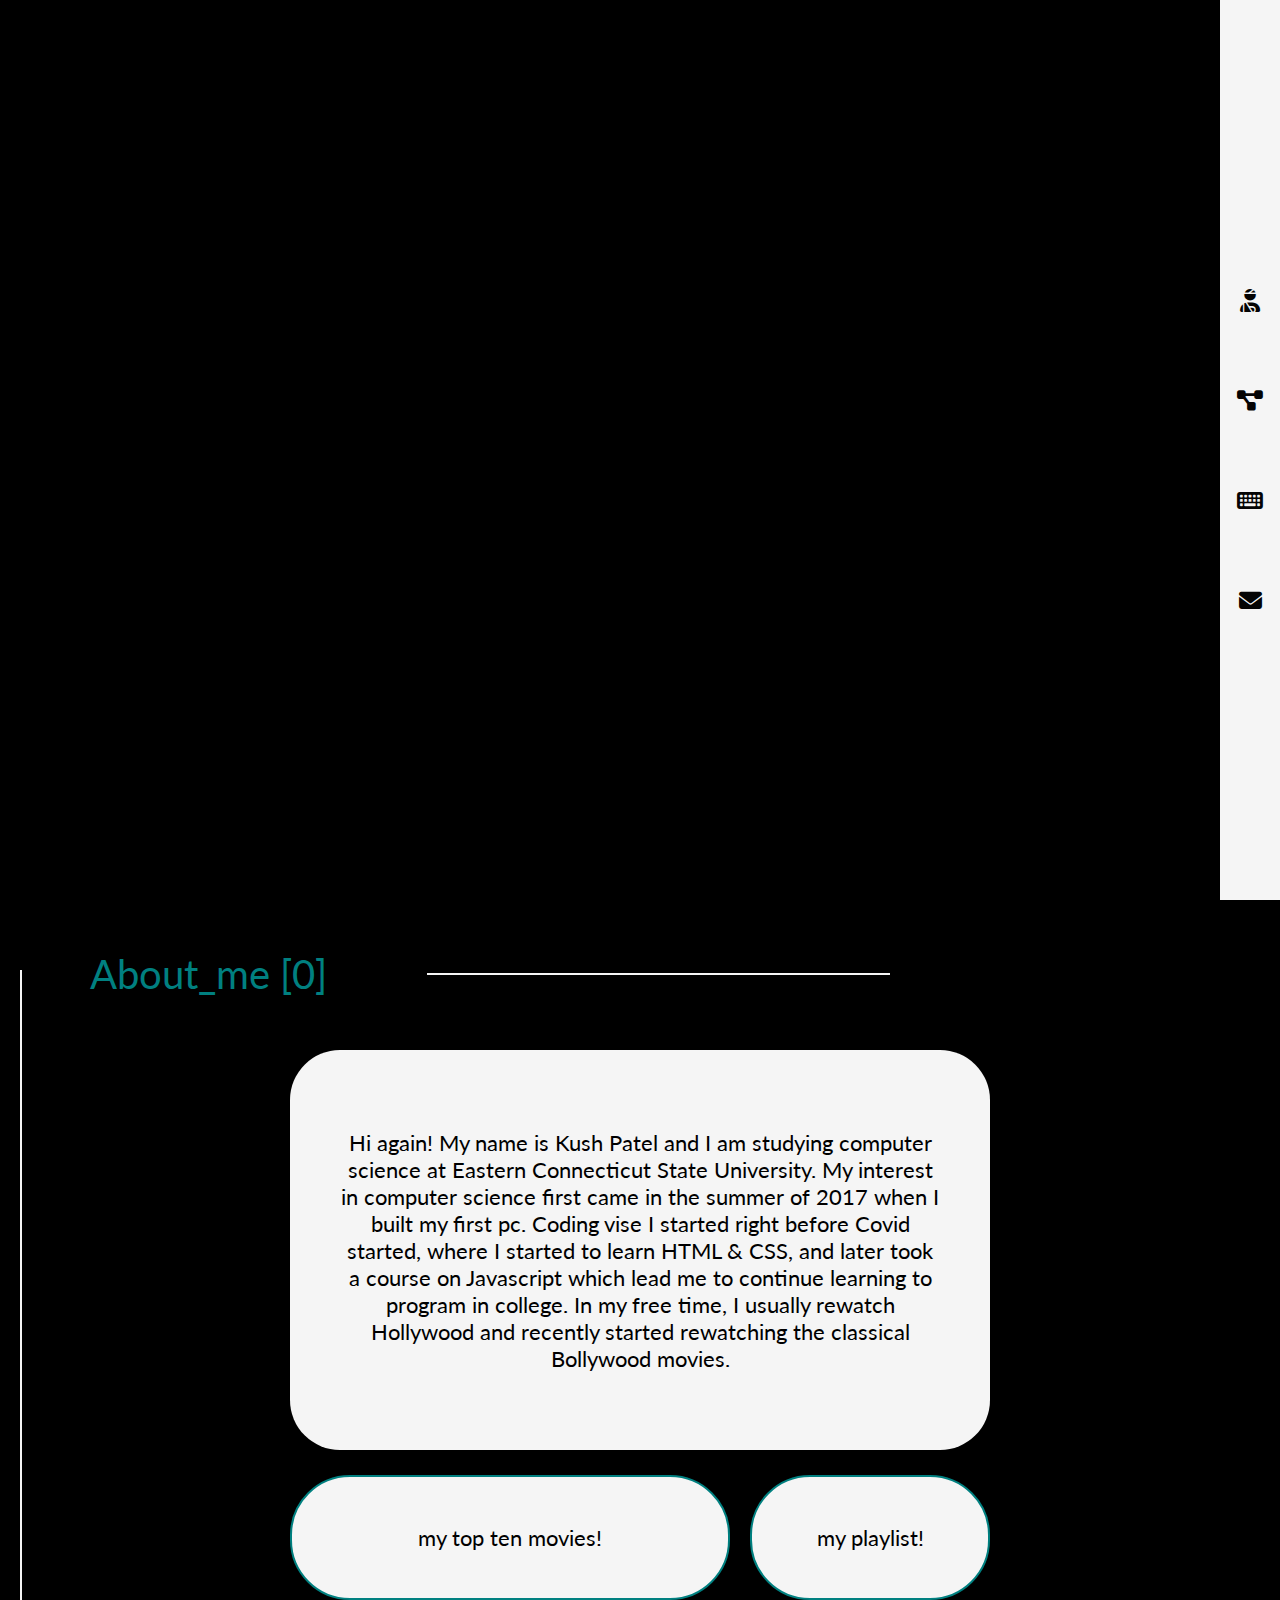
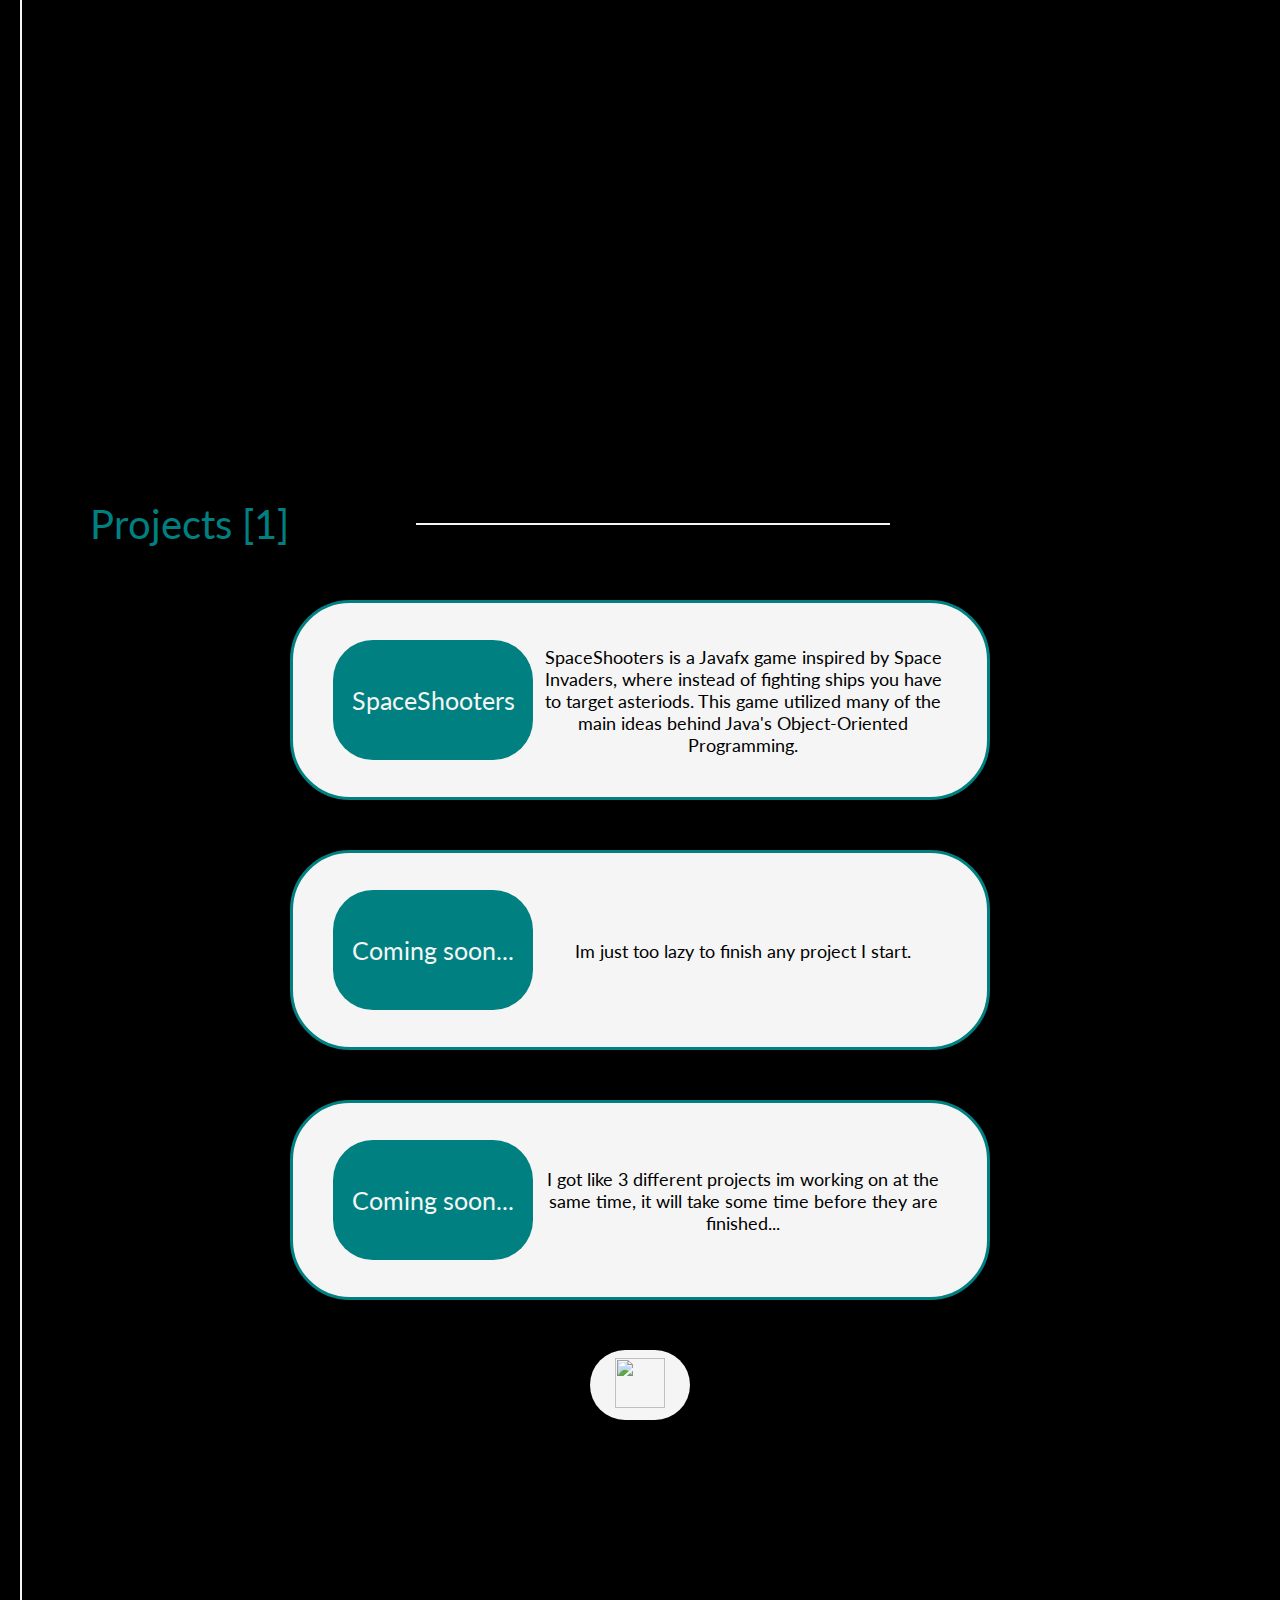
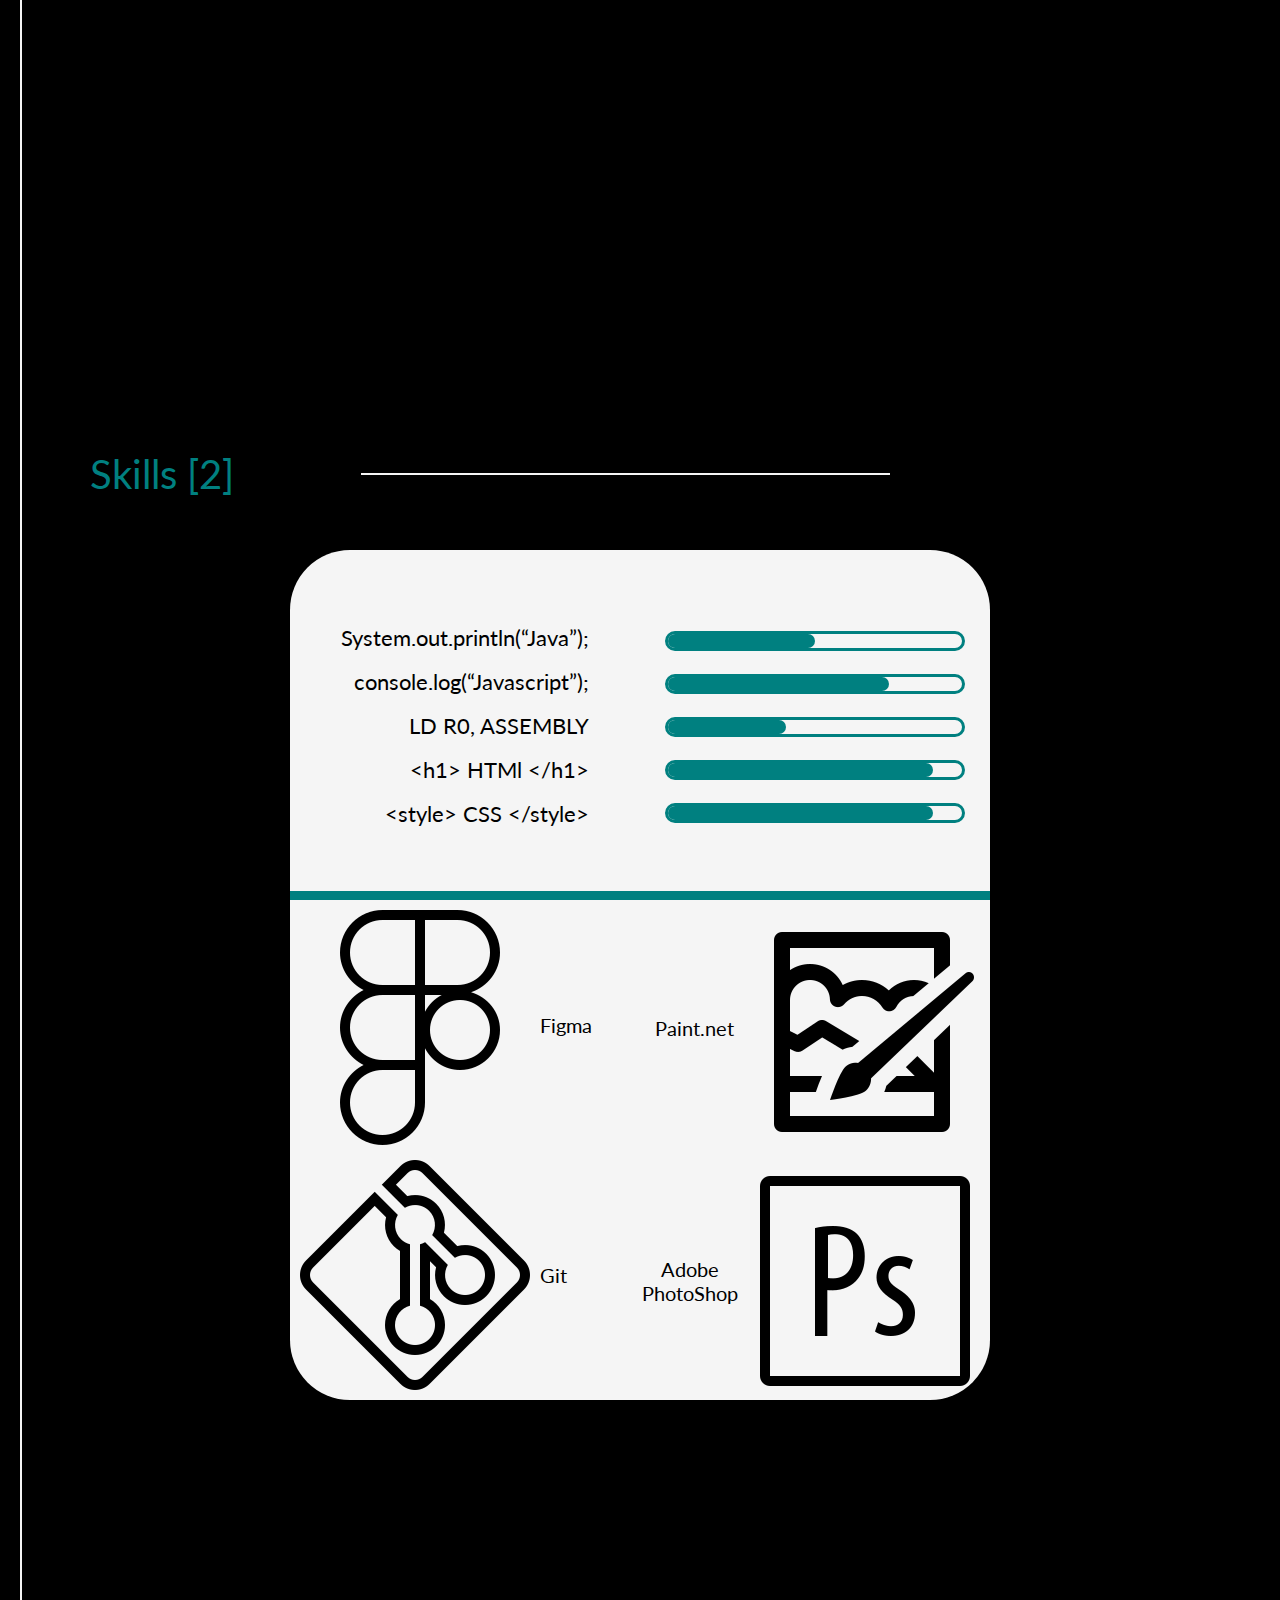
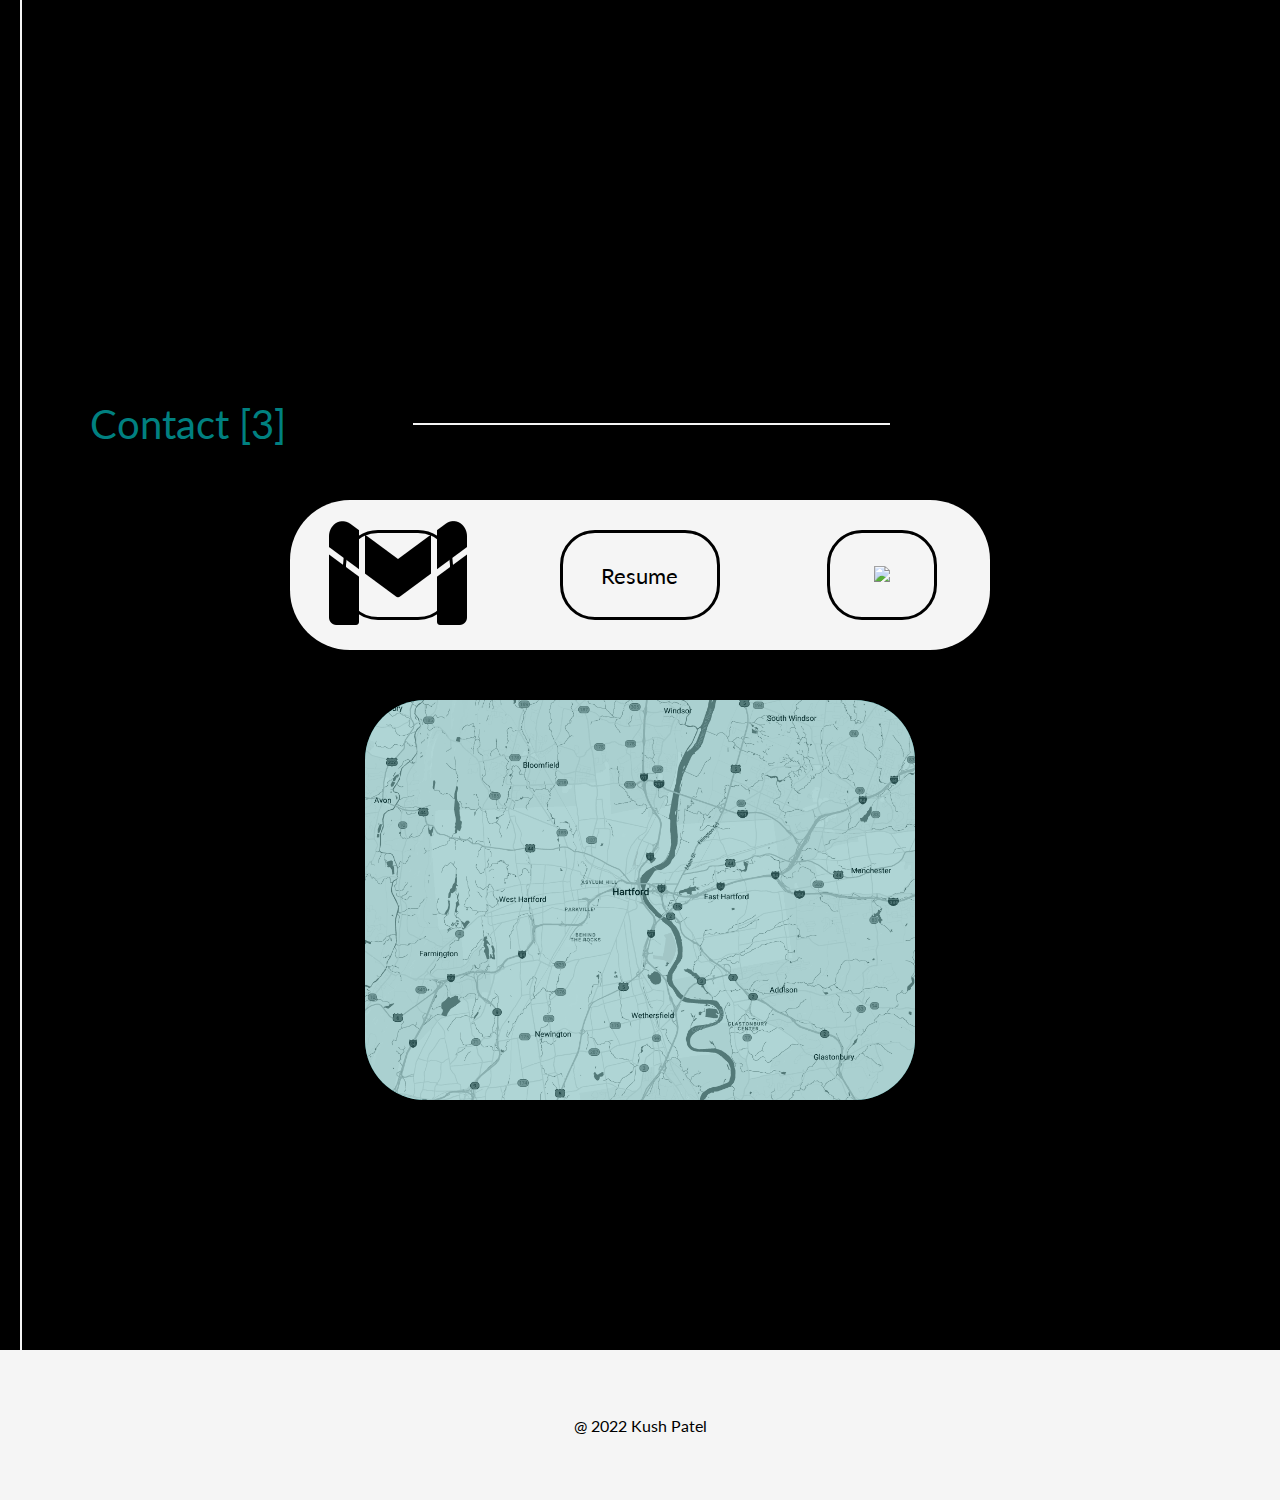
==== commit 41653c9b: "update" ====
--- a/index.html
+++ b/index.html
@@ -5,6 +5,7 @@
     <meta name="viewport" content="width=device-width, initial-scale=1.0">
     <link rel="stylesheet" media="screen and (min-width: 1200px) and (max-width: 3840px)" href="style.css">
     <link rel="stylesheet" media="screen and (min-width: 200px) and (max-width: 600px)" href="mobilestyle.css">
+    <link rel="stylesheet" media="screen and (min-width: 601px) and (max-width: 1199px)" href="tablet.css">
     <link rel="stylesheet" href="/css/all.min.css">
     <link rel="stylesheet" href="https://fonts.googleapis.com/icon?family=Material+Icons">
     <script src="https://kit.fontawesome.com/0930e9dc70.js" crossorigin="anonymous"></script>
@@ -83,7 +84,7 @@
     </header>
 
     <div class="line_leftside">
-        <div class="circle" id="circle1">
+        <!-- <div class="circle" id="circle1">
             <div class="hide" id="hiddencircle1">
                 This works Lamo
             </div>
@@ -119,7 +120,7 @@
             <div class="hide" id="hiddencircle6">
                 This works Lamo
             </div>
-        </div>
+        </div> -->
     </div>
 
 
@@ -147,10 +148,11 @@
             </p>
         </div>
         <div class="childrenhome" id="home_movie">
-            <button id="home_button">
-                my top ten movies!
-            </button>
-
+            <a href="https://www.imdb.com/list/ls567362346/" target="_blank">
+                <button id="home_button">
+                    my top ten movies!
+                </button>
+            </a>
         </div>
         <div class="childrenhome" id="home_music">
             <a href="playlist.html">
--- a/mobilestyle.css
+++ b/mobilestyle.css
@@ -1265,4 +1265,92 @@
     align-items: center;
     text-align: center;
 
+}
+
+
+/*End of index page/ Start of playlist page*/
+
+.playlistTitle {
+
+    overflow: auto;
+    margin: 0 auto;
+    max-width: 1100px;
+    height: 50px;
+    margin-top: 50px;
+
+    /* border: 1px solid;
+	border-color: red; */
+    color: black;
+
+}
+
+#playlist_title {
+
+    display: flex;
+    width: 80%;
+    margin: 0 auto;
+    justify-content: center;
+    align-items: center;
+    text-align: center;
+    color: #008080;
+
+    font-size: 20px;
+}
+
+#playlist_title::after {
+
+    content: '';
+    border-top: 2px solid;
+    margin: 0 5% 0 5%;
+    flex: 1 0 2%;
+    color: whitesmoke;
+
+}
+
+.main_playlist {
+
+    margin-top: 150px;
+    position: relative;
+
+    margin-right: 100px;
+    margin: 0 auto;
+    max-width: 90%;
+    height: 900px;
+
+    /* border-style: dashed;
+	border-color: red; */
+
+    margin-bottom: 300px;
+}
+
+.playlistcontent {
+
+    position: relative;
+    display: flex;
+
+    background-color: whitesmoke;
+
+    border-radius: 40px;
+
+    /* border-style: dashed;
+	border-color: red; */
+
+    margin: 0 auto;
+    margin-top: 50px;
+
+    width: 90%;
+    height: 100%;
+
+    justify-content: center;
+    text-align: center;
+    align-items: center;
+
+}
+
+#spotify {
+
+    width: 90%;
+    height: 90%;
+
+    border-radius: 60px;
 }--- a/tablet.css
+++ b/tablet.css
@@ -0,0 +1,1376 @@
+@import url('https://fonts.googleapis.com/css2?family=Lato:wght@300&family=Ubuntu:wght@300&display=swap');
+
+/*
+Colors
+black - #040404
+Aquua - #54df37
+sorta green - #16600d
+white - 
+ */
+
+
+html {
+    scroll-behavior: smooth;
+
+}
+
+body {
+
+    background-color: black;
+}
+
+* {
+    margin: 0;
+    padding: 0;
+    box-sizing: border-box;
+    font-family: 'Lato', sans-serif;
+    scroll-behavior: smooth;
+
+
+}
+
+.nagivation {
+
+    display: none;
+}
+
+
+.line_leftside {
+
+    display: none;
+}
+
+a {
+    text-decoration: none;
+    opacity: 1;
+    font-size: 1.5em;
+    font-weight: 400;
+    transition: 200ms;
+}
+
+a:hover {
+    opacity: 0.5;
+    color: teal;
+}
+
+.title {
+
+    color: black;
+}
+
+ul {
+    padding: 0;
+    list-style-type: none;
+}
+
+
+nav {
+    height: 65px;
+    z-index: 20;
+
+
+}
+
+
+#menuToggle {
+    display: flex;
+    flex-direction: column;
+    position: fixed;
+    top: 25px;
+    left: 25px;
+    z-index: 1;
+    -webkit-user-select: none;
+    user-select: none;
+
+}
+
+#menuToggle input {
+    display: flex;
+    width: 40px;
+    height: 32px;
+    position: absolute;
+    cursor: pointer;
+    opacity: 0;
+    z-index: 2;
+}
+
+#menuToggle span {
+    display: flex;
+    width: 29px;
+    height: 2px;
+    margin-bottom: 5px;
+    position: relative;
+    background: whitesmoke;
+    border-radius: 3px;
+    z-index: 1;
+    transform-origin: 5px 0px;
+    transition: transform 0.5s cubic-bezier(0.77, 0.2, 0.05, 1.0),
+        background 0.5s cubic-bezier(0.77, 0.2, 0.05, 1.0),
+        opacity 0.55s ease;
+}
+
+#menuToggle span:first-child {
+    transform-origin: 0% 0%;
+}
+
+#menuToggle span:nth-last-child(2) {
+    transform-origin: 0% 100%;
+}
+
+#menuToggle input:checked~span {
+    opacity: 1;
+    transform: rotate(45deg) translate(-3px, -1px);
+    background: #36383F;
+}
+
+#menuToggle input:checked~span:nth-last-child(3) {
+    opacity: 0;
+    transform: rotate(0deg) scale(0.2, 0.2);
+}
+
+#menuToggle input:checked~span:nth-last-child(2) {
+    transform: rotate(-45deg) translate(0, -1px);
+}
+
+#menu {
+    position: absolute;
+    width: 180px;
+    height: 400px;
+    box-shadow: 0 0 10px gray;
+    margin: -50px 0 0 -50px;
+    padding: 50px;
+    padding-top: 125px;
+    background-color: whitesmoke;
+    -webkit-font-smoothing: antialiased;
+    transform-origin: 0% 0%;
+    transform: translate(-100%, 0);
+    transition: transform 0.5s cubic-bezier(0.77, 0.2, 0.05, 1.0);
+}
+
+#menu li {
+    padding: 10px 0;
+    transition-delay: 2s;
+}
+
+#menuToggle input:checked~ul {
+    transform: none;
+}
+
+
+/* .type is the bottom layer of the auto sentence */
+.type {
+
+    /* border: 1px solid;
+	border-color: blue; */
+
+
+    height: 100vh;
+    background-size: cover;
+
+}
+
+/* .type-out is the sentence itself which is inside the .container  */
+.type-out {
+
+    display: flex;
+
+    position: relative;
+
+    width: 100%;
+
+
+    /* border: 5px solid;
+	border-color: whitesmoke; */
+
+
+
+}
+
+.type-out::after {
+
+    display: flex;
+    flex-direction: column;
+    justify-content: center;
+    text-align: center;
+    width: 100%;
+    top: 50%;
+    left: 50%;
+    transform: translate(-50%, -50%);
+    font-size: 5vw;
+    position: relative;
+    content: "";
+    animation: abomination1 5s linear 1;
+
+    animation-fill-mode: forwards;
+
+
+    /* border: 1px solid;
+	border-color: green; */
+
+    /*this where the text goes so the text inside the box itself*/
+
+
+}
+
+/* top | right | bottom | left */
+/* This is the same as the .type but it has the padding and is about .type-out */
+.container {
+
+    padding: 20% 10px 20% 10px;
+    color: whitesmoke;
+    display: grid;
+    grid-template-rows: 300px 100px;
+
+    /* border: 1px solid;
+	border-color: red; */
+
+    background-color: black;
+    height: 100vh;
+}
+
+.scroll_more {
+
+    animation: showMee 0s 6s forwards;
+    visibility: hidden;
+
+    margin-top: 10%;
+    padding: 15px;
+    text-align: center;
+    font-size: 3vw;
+
+    /* border: 5px solid;
+	border-color: whitesmoke;
+	border-radius: 15px; */
+}
+
+@keyframes showMee {
+
+    to {
+        visibility: visible;
+    }
+
+}
+
+@keyframes abomination1 {
+    1% {
+        content: "H";
+    }
+
+    3% {
+        content: "Hi";
+    }
+
+    5% {
+        content: "Hi, ";
+    }
+
+    7% {
+        content: "Hi, m";
+    }
+
+    9% {
+        content: "Hi, my";
+    }
+
+    11% {
+        content: "Hi, my";
+    }
+
+    13% {
+        content: "Hi, my n";
+    }
+
+    15% {
+        content: "Hi, my na";
+    }
+
+    17% {
+        content: "Hi, my nam";
+    }
+
+    19% {
+        content: "Hi, my name";
+    }
+
+    21% {
+        content: "Hi, my namee";
+    }
+
+    23% {
+        content: "Hi, my name";
+    }
+
+    25% {
+        content: "Hi, my name ";
+    }
+
+    27% {
+        content: "Hi, my name i";
+    }
+
+    29% {
+        content: "Hi, my name is";
+    }
+
+    31% {
+        content: "Hi, my name is ";
+    }
+
+    33% {
+        content: "Hi, my name is K";
+    }
+
+    35% {
+        content: "Hi, my name is Ku";
+    }
+
+    37% {
+        content: "Hi, my name is Kus";
+    }
+
+    39% {
+        content: "Hi, my name is Kush";
+    }
+
+    41% {
+        content: "Hi, my name is Kush,";
+    }
+
+    43% {
+        content: "Hi, my name is Kush, ";
+    }
+
+    45% {
+        content: "Hi, my name is Kush, a";
+    }
+
+    47% {
+        content: "Hi, my name is Kush, an";
+    }
+
+    49% {
+        content: "Hi, my name is Kush, and";
+    }
+
+    51% {
+        content: "Hi, my name is Kush, and ";
+    }
+
+    53% {
+        content: "Hi, my name is Kush, and I";
+    }
+
+    55% {
+        content: "Hi, my name is Kush, and I ";
+    }
+
+    57% {
+        content: "Hi, my name is Kush, and I a";
+    }
+
+    59% {
+        content: "Hi, my name is Kush, and I am";
+    }
+
+    61% {
+        content: "Hi, my name is Kush, and I am ";
+    }
+
+    63% {
+        content: "Hi, my name is Kush, and I am a";
+    }
+
+    65% {
+        content: "Hi, my name is Kush, and I am a ";
+    }
+
+    67% {
+        content: "Hi, my name is Kush, and I am a b";
+    }
+
+    69% {
+        content: "Hi, my name is Kush, and I am a br";
+    }
+
+    71% {
+        content: "Hi, my name is Kush, and I am a bro";
+    }
+
+    73% {
+        content: "Hi, my name is Kush, and I am a brok";
+    }
+
+    76% {
+        content: "Hi, my name is Kush, and I am a broke";
+    }
+
+    78% {
+        content: "Hi, my name is Kush, and I am a brok";
+    }
+
+    80% {
+        content: "Hi, my name is Kush, and I am a bro";
+    }
+
+    82% {
+        content: "Hi, my name is Kush, and I am a br";
+    }
+
+    84% {
+        content: "Hi, my name is Kush, and I am a b";
+    }
+
+    85% {
+        content: "Hi, my name is Kush, and I am a ";
+    }
+
+    87% {
+        content: "Hi, my name is Kush, and I am a c";
+    }
+
+    89% {
+        content: "Hi, my name is Kush, and I am a co";
+    }
+
+    90% {
+        content: "Hi, my name is Kush, and I am a coll";
+    }
+
+    91% {
+        content: "Hi, my name is Kush, and I am a colle";
+    }
+
+    92% {
+        content: "Hi, my name is Kush, and I am a colleg";
+    }
+
+    93% {
+        content: "Hi, my name is Kush, and I am a college";
+    }
+
+    94% {
+        content: "Hi, my name is Kush, and I am a college ";
+    }
+
+    95% {
+        content: "Hi, my name is Kush, and I am a college s";
+    }
+
+    96% {
+        content: "Hi, my name is Kush, and I am a college st";
+    }
+
+    97% {
+        content: "Hi, my name is Kush, and I am a college stud";
+    }
+
+    98% {
+        content: "Hi, my name is Kush, and I am a college stude";
+    }
+
+    99% {
+        content: "Hi, my name is Kush, and I am a college studen";
+    }
+
+    100% {
+        content: "Hi, my name is Kush, and I am a college student,";
+
+    }
+
+}
+
+
+.homeTitle {
+
+    position: relative;
+    margin-right: 100px;
+    margin: 0 auto;
+    max-width: 1100px;
+    height: 50px;
+
+    /* border: 1px solid;
+    border-color: red;
+    color: black; */
+
+}
+
+/* top | right | bottom | left */
+
+.main_home {
+
+    display: block;
+    position: relative;
+
+    margin-right: 15%;
+    margin-left: 15%;
+    margin: 0 auto;
+    max-width: 90%;
+    height: 800px;
+
+    /* border-style: dashed;
+    border-color: red; */
+
+    overflow: auto;
+
+    /* border: 1px solid;
+    border-color: red; */
+
+
+
+    /* left: 50%;
+	transform: translate(-50%, -50%); */
+}
+
+/*Children of title[0]*/
+
+#home_title {
+
+    display: flex;
+    width: 80%;
+    margin: 0 auto;
+    justify-content: center;
+    align-items: center;
+    text-align: center;
+    color: teal;
+
+    font-size: 3vw;
+
+
+
+}
+
+/* top | right | bottom | left */
+
+#home_title::after {
+
+    content: '';
+    border-top: 2px solid;
+    margin: 0 5% 0 5%;
+    flex: 1 0 2%;
+
+    color: whitesmoke;
+
+}
+
+/*Content*/
+/* top | right | bottom | left */
+
+#home_main {
+
+    font-size: 2.2vw;
+
+    position: relative;
+    display: flex;
+
+    width: 60%;
+    height: 450px;
+
+
+    color: black;
+    text-align: center;
+    justify-content: center;
+    align-items: center;
+
+    margin-top: 30px;
+    margin-right: auto;
+    margin-bottom: 0;
+    margin-left: auto;
+
+
+    padding-left: 9%;
+    padding-right: 9%;
+    padding-top: 2%;
+    padding-bottom: 2%;
+
+    border-radius: 50px;
+    background-color: whitesmoke;
+}
+
+#home_movie,
+#home_music {
+
+    width: 300px;
+    text-decoration: none;
+    position: relative;
+    margin-top: 5%;
+
+    margin-top: 3%;
+    margin-left: auto;
+    margin-right: auto;
+    border-radius: 60px;
+}
+
+#home_button {
+
+    display: flex;
+    text-decoration: none;
+    width: 100%;
+    height: 40px;
+    border-style: solid;
+    border-color: teal;
+    color: black;
+    border-radius: 60px;
+
+    background-color: whitesmoke;
+    font-size: 2vw;
+
+    text-align: center;
+    justify-content: center;
+    align-items: center;
+
+}
+
+
+#home_button2 {
+    display: flex;
+
+    text-decoration: none;
+
+    width: 300px;
+    height: 40px;
+    border-radius: 60px;
+
+    border-color: teal;
+    border-style: solid;
+    color: black;
+    background-color: whitesmoke;
+    font-size: 2vw;
+
+    text-align: center;
+    justify-content: center;
+    align-items: center;
+
+
+    margin: 0 auto;
+
+}
+
+#home_button:hover,
+#home_button2:hover {
+
+    text-decoration: none;
+	transition: .4s;
+	background-color: teal;
+}
+
+
+/*Projects sidee*/
+
+/*title*/
+
+.projectTitle {
+
+    overflow: auto;
+    margin: 0 auto;
+    max-width: 1100px;
+    height: 50px;
+    margin-top: 500px;
+
+    /* border: 1px solid;
+	border-color: red; */
+    color: black;
+
+}
+
+#project_title {
+
+    display: flex;
+    width: 80%;
+    margin: 0 auto;
+    justify-content: center;
+    align-items: center;
+    text-align: center;
+    color: teal;
+
+    font-size: 3vw;
+}
+
+#project_title::after {
+
+    content: '';
+    border-top: 2px solid;
+    margin: 0 5% 0 5%;
+    flex: 1 0 2%;
+
+    color: whitesmoke;
+
+}
+
+/*Content so this is the childrens*/
+
+.main_project {
+
+    margin-top: 150px;
+    position: relative;
+
+    margin-right: 15%;
+    margin-left: 15%;
+    margin: 0 auto;
+    max-width: 65%;
+    height: 700px;
+
+    /* border-style: dashed;
+    border-color: red; */
+
+    overflow: auto;
+
+}
+
+.childrens {
+
+    font-size: 2vw;
+    display: block;
+
+}
+
+#box1 {
+
+    position: relative;
+    width: 90%;
+    height: 90px;
+    color: black;
+    text-align: center;
+    align-items: center;
+
+    border: solid teal;
+    border-radius: 40px;
+    background-color: whitesmoke;
+    margin-top: 3%;
+    margin-right: auto;
+    margin-bottom: 0;
+    margin-left: auto;
+
+}
+
+#box1_title {
+
+    position: relative;
+    display: flex;
+    justify-content: center;
+    align-items: center;
+
+
+    margin-top: 8px;
+    margin-left: auto;
+    margin-right: auto;
+
+
+    width: 90%;
+    height: 80%;
+
+    font-size: 2.5vw;
+    color: whitesmoke;
+
+    border-radius: 45px;
+    background-color: teal;
+
+}
+
+#box1_para {
+
+    display: none;
+}
+
+#box2 {
+
+    position: relative;
+
+    width: 90%;
+    height: 90px;
+    color: black;
+
+
+
+    border: solid teal;
+    /* padding-left: 50px;
+	padding-right: 50px; */
+
+    border-radius: 40px;
+    background-color: whitesmoke;
+
+    margin-top: 10%;
+    margin-right: auto;
+    margin-bottom: 0;
+    margin-left: auto;
+}
+
+
+#box3 {
+
+    position: relative;
+
+    width: 90%;
+    height: 90px;
+    color: black;
+    text-align: center;
+    align-items: center;
+
+
+    border: solid teal;
+
+    /* padding-left: 50px;
+	/* padding-right: 50px; */
+
+    border-radius: 40px;
+    background-color: whitesmoke;
+    margin-top: 10%;
+    margin-right: auto;
+    margin-bottom: 0;
+    margin-left: auto;
+}
+
+
+#box4 {
+
+    position: relative;
+    display: flex;
+    width: 100px;
+    height: 70px;
+    color: black;
+
+    /* padding-left: 50px;
+	padding-right: 50px; */
+    align-items: center;
+    justify-content: center;
+
+    border-radius: 60px;
+    background-color: whitesmoke;
+    margin: 0 auto;
+    margin-top: 50px;
+
+
+}
+
+#box4:hover {
+    transition-duration: .4s;
+    background-color: teal;
+}
+
+/*End project*/
+/*This is for the skills part of the webpage*/
+
+.skillsTitle {
+
+    overflow: auto;
+    margin: 0 auto;
+    max-width: 1100px;
+    height: 50px;
+    margin-top: 500px;
+
+    /* border: 1px solid;
+	border-color: red; */
+    color: black;
+
+}
+
+#skills_title {
+
+    display: flex;
+    width: 80%;
+    margin: 0 auto;
+
+    justify-content: center;
+    align-items: center;
+    text-align: center;
+    color: teal;
+
+    font-size: 3vw;
+}
+
+#skills_title::after {
+
+    content: '';
+    border-top: 2px solid;
+    margin: 0 5% 0 5%;
+    flex: 1 0 2%;
+
+
+    color: whitesmoke;
+
+}
+
+/*Skills Title^^*/
+
+/*Page Content Title^^*/
+
+.main_skills {
+
+    margin-top: 150px;
+    position: relative;
+
+    margin-right: 15%;
+    margin-left: 15%;
+    margin: 0 auto;
+    max-width: 65%;
+    height: 800px;
+
+    /* border-style: dashed;
+    border-color: red; */
+
+    /* border-style: dashed;
+	border-color: red; */
+
+    overflow: auto;
+
+}
+
+.skills_para {
+
+    position: relative;
+    display: flex;
+
+    background-color: whitesmoke;
+    border-bottom: 9px solid teal;
+
+    border-top-right-radius: 60px;
+    border-top-left-radius: 60px;
+    margin: 0 auto;
+    margin-top: 50px;
+
+
+    width: 90%;
+    height: 250px;
+}
+
+#skills_topleft {
+
+    display: flex;
+
+    text-align: right;
+    align-items: center;
+    justify-content: center;
+    border-radius: 60px;
+
+    font-size: 18px;
+    top: 0px;
+
+
+    width: 55%;
+    height: 100%;
+
+}
+
+.skills_bottom {
+
+    position: relative;
+    display: flex;
+
+    background-color: whitesmoke;
+    border-bottom-right-radius: 60px;
+    border-bottom-left-radius: 60px;
+    margin: 0 auto;
+
+
+    width: 90%;
+    height: 400px;
+}
+
+#skills_topright {
+
+    display: flex;
+
+    text-align: center;
+    align-items: center;
+    justify-content: center;
+    border-radius: 60px;
+
+    top: 0px;
+
+    width: 45%;
+    height: 100%;
+
+}
+
+#skills_toprightinside {
+
+    list-style-type: none;
+
+}
+
+.progressbar {
+
+    position: relative;
+    display: flex;
+    border-style: solid;
+    border-color: teal;
+    border-radius: 13px;
+
+    justify-content: left;
+
+    margin-top: 24px;
+    margin-bottom: 20px;
+
+    width: 170px;
+    height: 15px;
+    list-style: none;
+}
+
+.progressbarfillJava {
+
+    border-radius: 13px;
+    width: 50%;
+    background-color: teal;
+    color: whitesmoke;
+
+}
+
+.progressbarfillJavascript {
+
+    border-radius: 13px;
+    width: 75%;
+    background-color: teal;
+    color: whitesmoke;
+
+}
+
+.progressbarfillassembly {
+
+    border-radius: 13px;
+    width: 40%;
+    background-color: teal;
+    color: whitesmoke;
+
+}
+
+.progressbarfillhtml {
+
+    border-radius: 13px;
+    width: 90%;
+    background-color: teal;
+    color: whitesmoke;
+}
+
+.progressbarfillcss {
+
+    border-radius: 13px;
+    width: 90%;
+    background-color: teal;
+    color: whitesmoke;
+}
+
+#list {
+
+    list-style: none;
+    margin: 17px 0;
+}
+
+.skills_iconsleft {
+
+    display: flex;
+
+    text-align: right;
+    align-items: center;
+    justify-content: center;
+    border-radius: 60px;
+
+    top: 0px;
+    width: 50%;
+    height: 100%;
+
+}
+
+.skills_iconsright {
+
+    display: flex;
+
+    text-align: center;
+    align-items: center;
+    justify-content: center;
+    border-radius: 60px;
+
+    top: 0px;
+    width: 50%;
+    height: 100%;
+
+}
+
+.skills_iconsleft,
+.skills_iconsright {
+
+    display: inline-grid;
+
+}
+
+.skillsimages {
+
+    height: 92px;
+    width: 92px;
+
+}
+
+.skills_iconsinside {
+
+    position: relative;
+    display: flex;
+    font-size: 2vw;
+    text-align: center;
+    justify-content: left;
+    align-items: center;
+
+    margin-left: 15%;
+
+}
+
+.skills_iconsinside2 {
+
+    position: relative;
+    display: flex;
+    font-size: 18px;
+    text-align: center;
+    justify-content: right;
+    align-items: center;
+
+    margin-right: 15%;
+
+}
+
+/**/
+/*Contact Title*/
+
+.contactTitle {
+
+    overflow: auto;
+    margin: 0 auto;
+    max-width: 1100px;
+    height: 50px;
+    margin-top: 450px;
+
+    /* border: 1px solid;
+	border-color: red; */
+    color: black;
+
+}
+
+#contact_title {
+
+    display: flex;
+    width: 80%;
+    margin: 0 auto;
+
+    justify-content: center;
+    align-items: center;
+    text-align: center;
+    color: teal;
+
+    font-size: 3vw;
+}
+
+#contact_title::after {
+
+    content: '';
+    border-top: 2px solid;
+    margin: 0 5% 0 5%;
+    flex: 1 0 2%;
+
+    color: whitesmoke;
+
+}
+
+/*Contact Title End*/
+
+/*Contact section of the website*/
+
+.main_contact {
+
+    margin-top: 150px;
+    position: relative;
+
+    margin-right: 15%;
+    margin-left: 15%;
+    margin: 0 auto;
+    max-width: 65%;
+    height: 900px;
+
+    /* border-style: dashed;
+	border-color: red; */
+
+    overflow: auto;
+
+}
+
+.contact_para {
+
+    position: relative;
+    display: flex;
+
+    background-color: whitesmoke;
+
+    border-radius: 60px;
+
+    /* border-style: dashed;
+	border-color: red; */
+
+    margin: 0 auto;
+    margin-top: 50px;
+
+    width: 90%;
+    height: 90px;
+
+    justify-content: center;
+    text-align: center;
+    align-items: center;
+
+}
+
+.child {
+
+    margin: 0 auto;
+    display: flex;
+    border: solid;
+
+    border-radius: 20px;
+    justify-content: center;
+    align-items: center;
+}
+
+.contactimages {
+    display: flex;
+    height: 32px;
+    height: 32px;
+    align-items: center;
+    justify-content: center;
+
+}
+
+#gmail {
+    width: 50px;
+    height: 50px;
+}
+
+#resume {
+
+    width: 40%;
+    height: 50%;
+
+    font-size: 16px;
+}
+
+#github {
+
+    width: 50px;
+    height: 50px;
+}
+
+.locationimage {
+
+    margin: 0 auto;
+    margin-top: 50px;
+
+    height: 40%;
+    width: 90%;
+    background-color: teal;
+    border-radius: 60px;
+
+
+}
+
+.locationimageinside {
+
+    height: 100%;
+    width: 100%;
+    border-radius: 60px;
+    opacity: .7;
+}
+
+/*End*/
+
+#footer {
+
+    display: flex;
+    width: 100%;
+    height: 100px;
+    background-color: whitesmoke;
+    justify-content: center;
+    align-items: center;
+    text-align: center;
+
+}
+
+
+
+/*End of index page/ Start of playlist page*/
+
+.playlistTitle {
+
+    overflow: auto;
+    margin: 0 auto;
+    max-width: 1100px;
+    height: 50px;
+    margin-top: 50px;
+
+    /* border: 1px solid;
+	border-color: red; */
+    color: black;
+
+}
+
+#playlist_title {
+
+    display: flex;
+    width: 80%;
+    margin: 0 auto;
+    justify-content: center;
+    align-items: center;
+    text-align: center;
+    color: #008080;
+
+    font-size: 3vw;
+}
+
+#playlist_title::after {
+
+    content: '';
+    border-top: 2px solid;
+    margin: 0 5% 0 5%;
+    flex: 1 0 2%;
+    color: whitesmoke;
+
+}
+
+.main_playlist {
+
+    margin-top: 150px;
+    position: relative;
+
+    margin-right: 100px;
+    margin: 0 auto;
+    max-width: 90%;
+    height: 900px;
+
+    /* border-style: dashed;
+	border-color: red; */
+
+    margin-bottom: 300px;
+}
+
+.playlistcontent {
+
+    position: relative;
+    display: flex;
+
+    background-color: whitesmoke;
+
+    border-radius: 40px;
+
+    /* border-style: dashed;
+	border-color: red; */
+
+    margin: 0 auto;
+    margin-top: 50px;
+
+    width: 90%;
+    height: 100%;
+
+    justify-content: center;
+    text-align: center;
+    align-items: center;
+
+}
+
+#spotify {
+
+    width: 90%;
+    height: 90%;
+
+    border-radius: 60px;
+}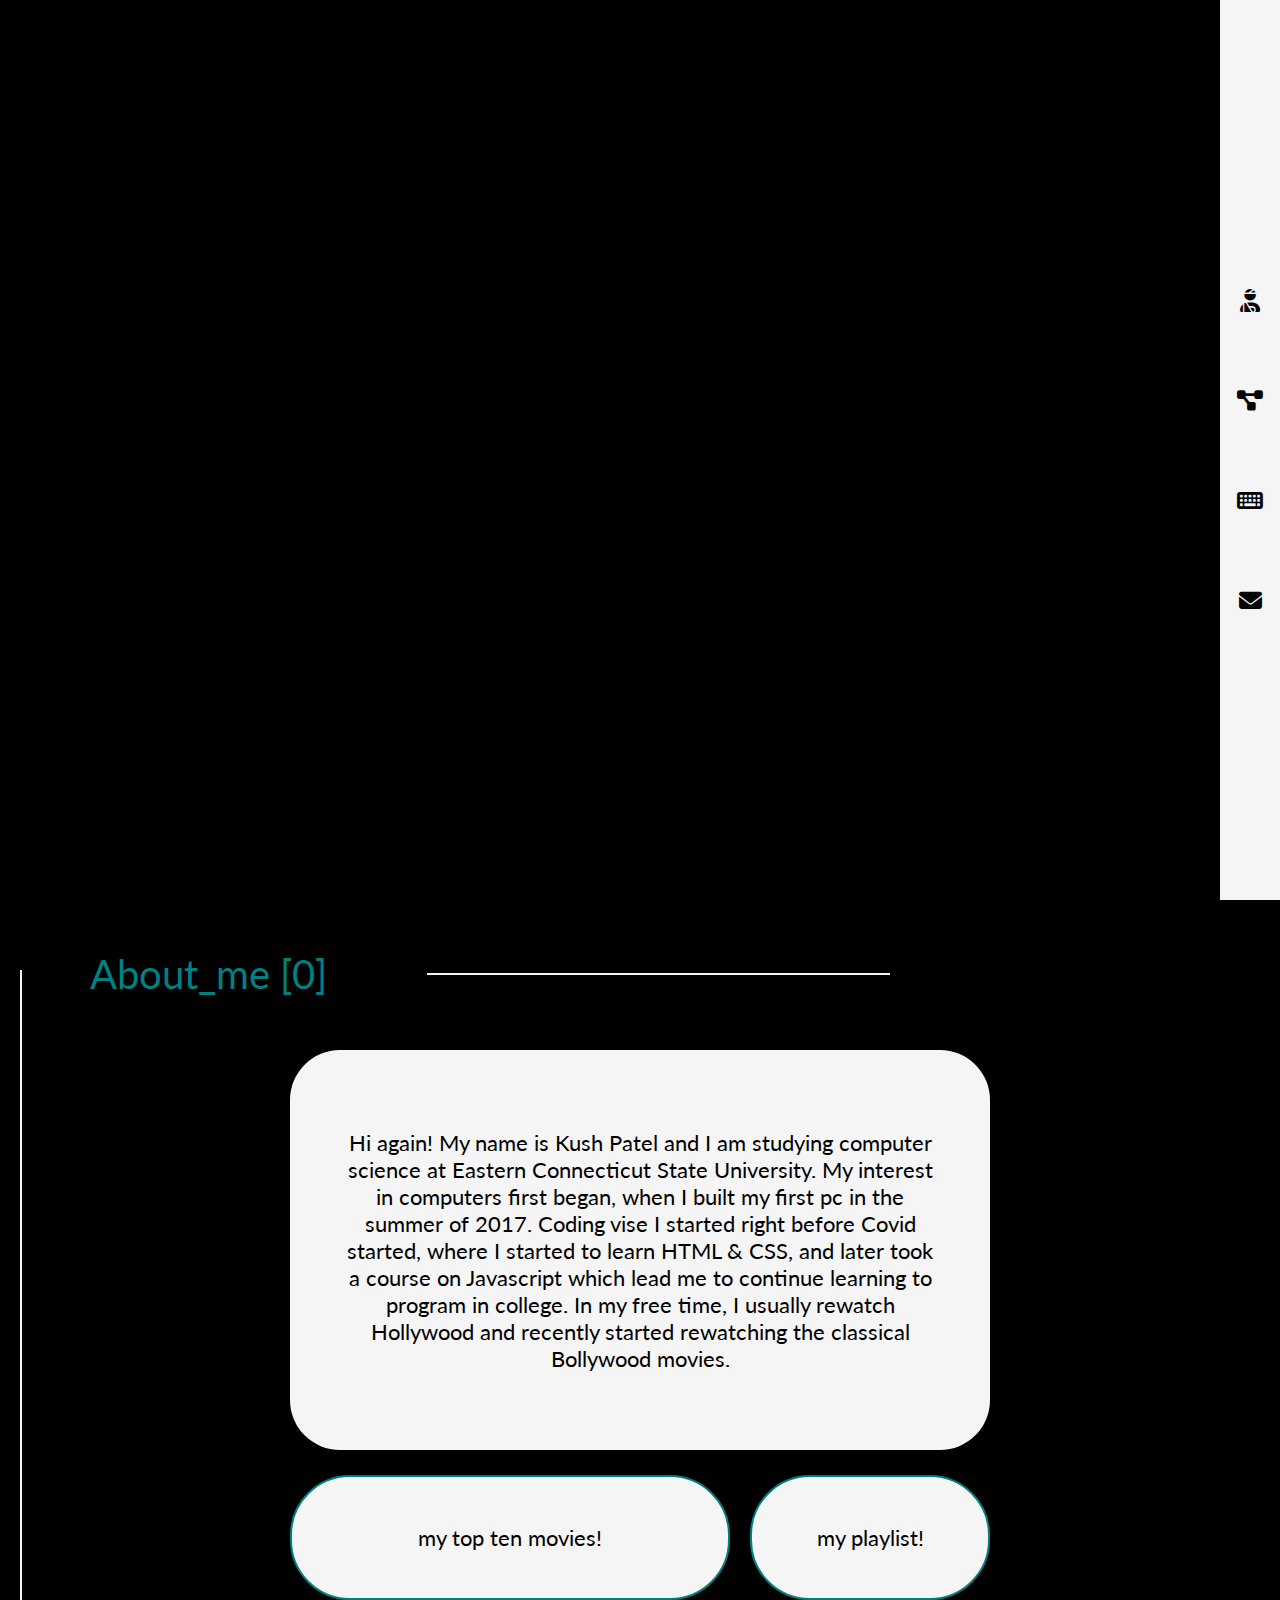
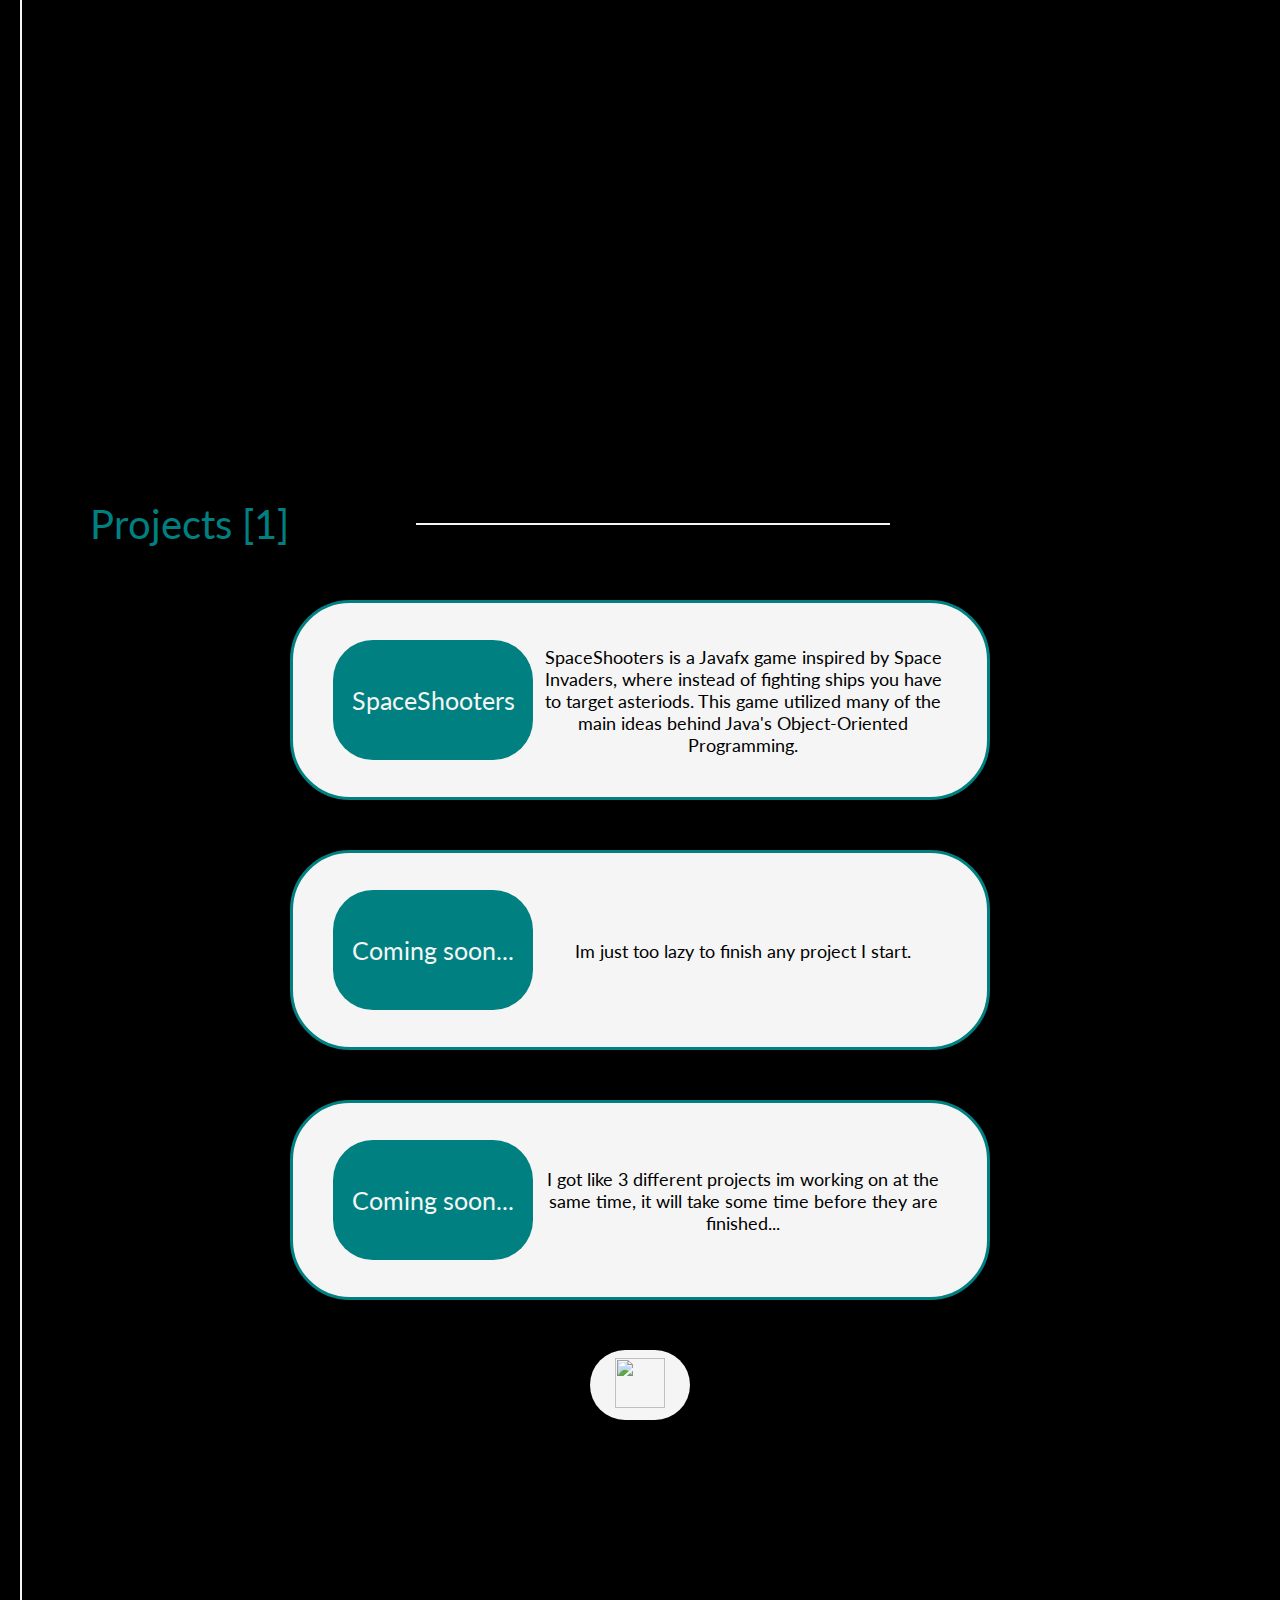
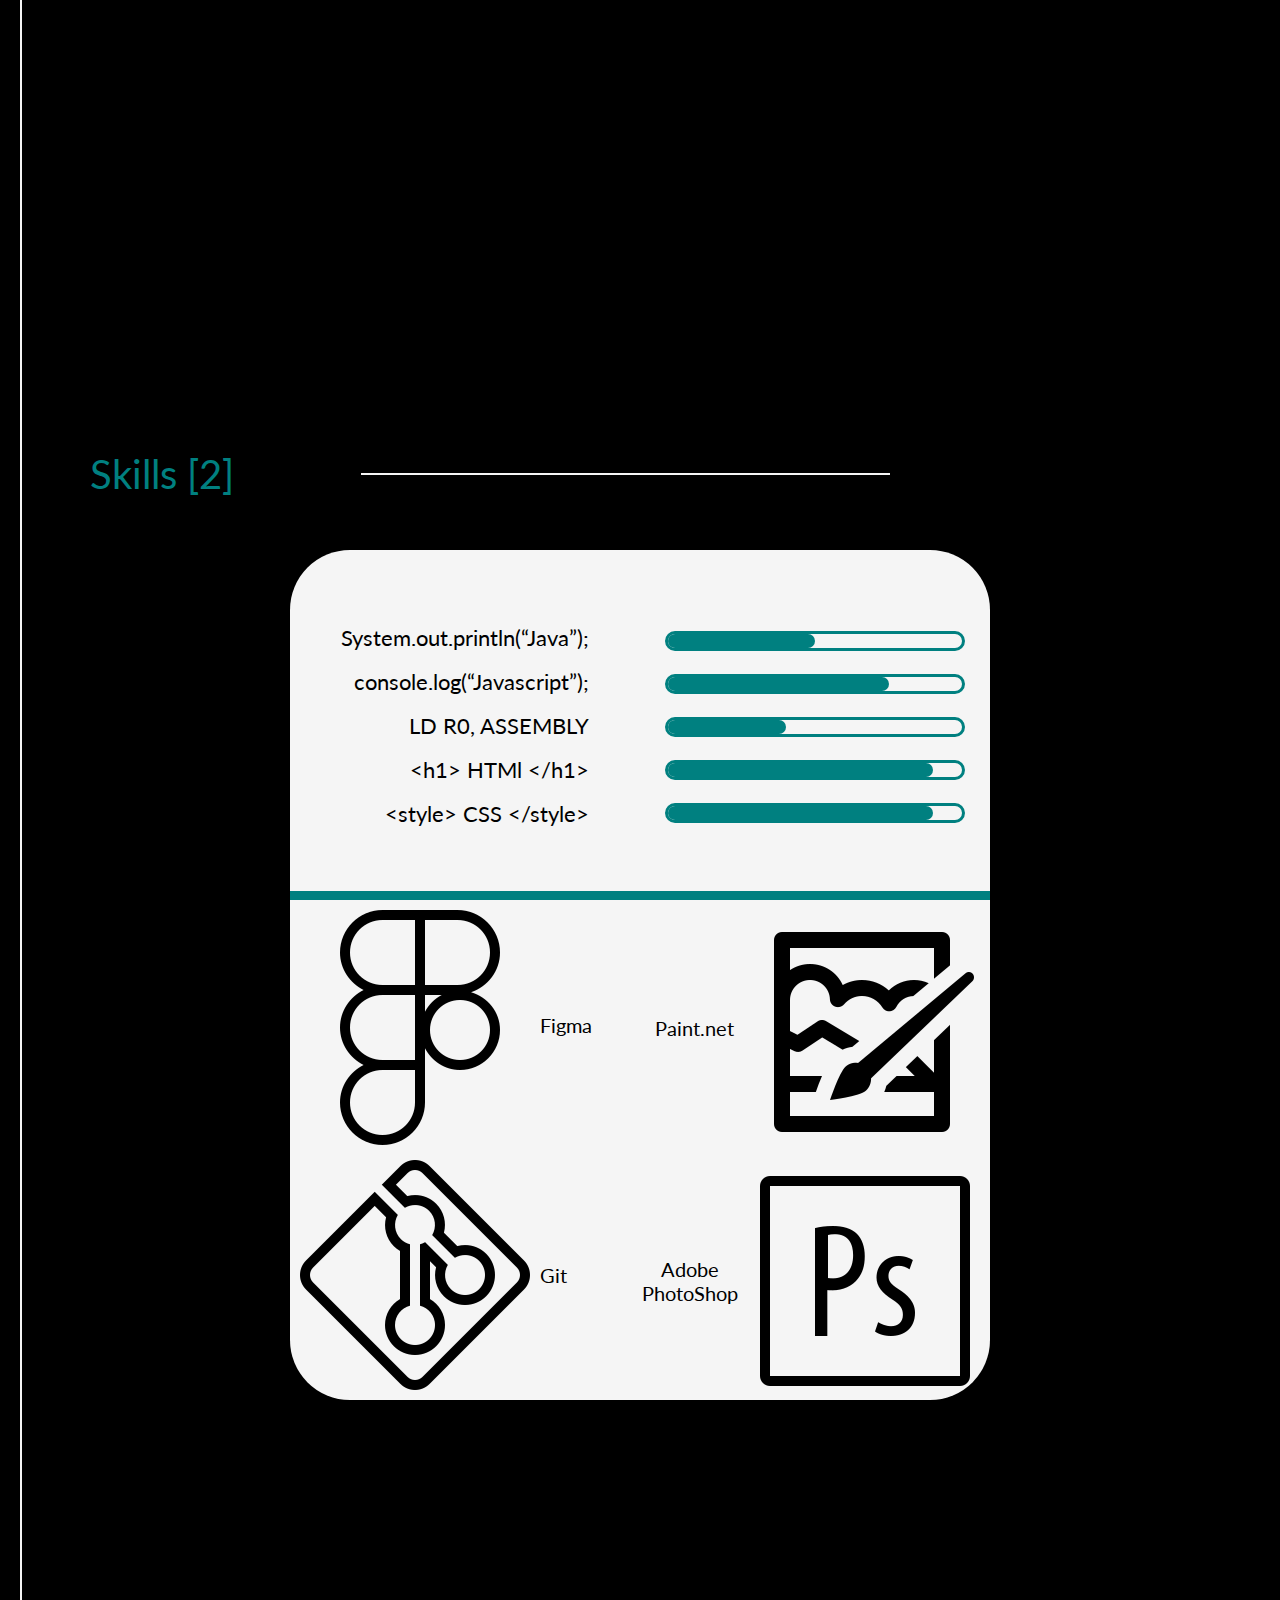
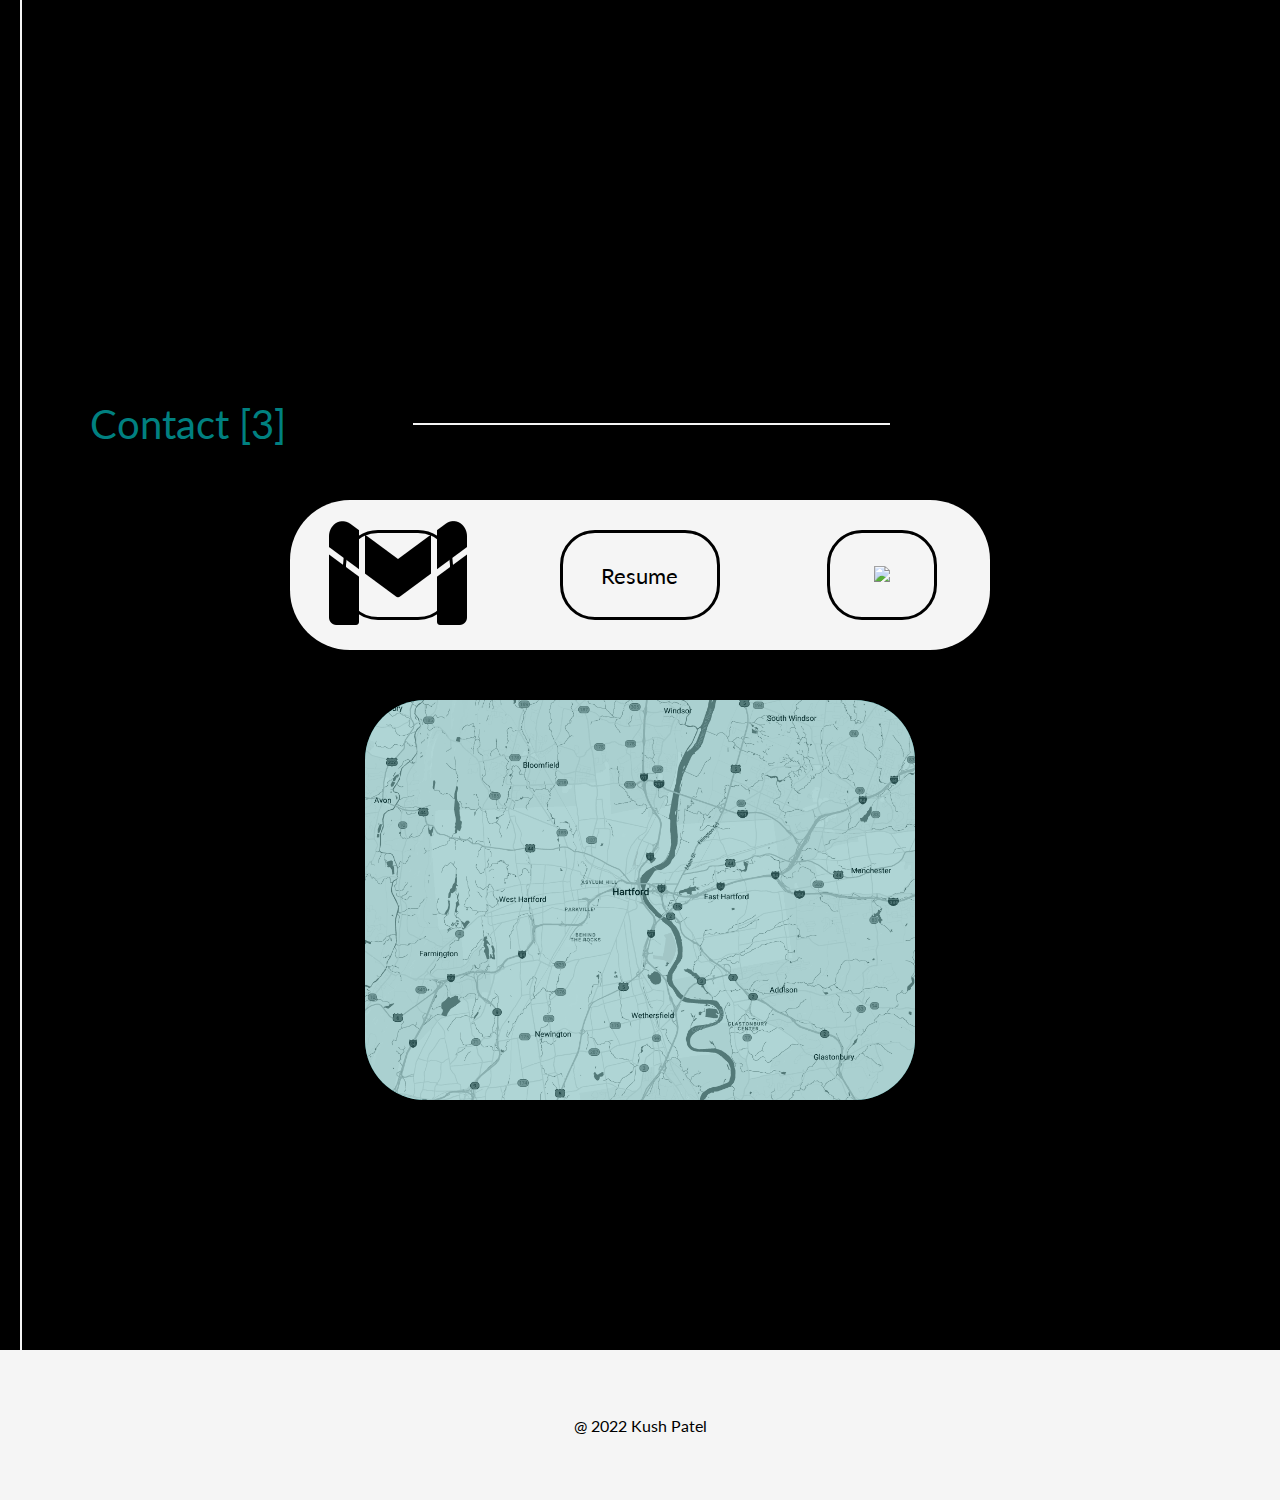
==== commit 680b41ba: "favicon update" ====
--- a/index.html
+++ b/index.html
@@ -3,6 +3,7 @@
 
 <head>
     <meta name="viewport" content="width=device-width, initial-scale=1.0">
+    <link rel='shortcut icon' type='image/x-icon' href='images\favicon.ico'/>
     <link rel="stylesheet" media="screen and (min-width: 1200px) and (max-width: 3840px)" href="style.css">
     <link rel="stylesheet" media="screen and (min-width: 200px) and (max-width: 600px)" href="mobilestyle.css">
     <link rel="stylesheet" media="screen and (min-width: 601px) and (max-width: 1199px)" href="tablet.css">
@@ -140,7 +141,7 @@
         <div class="childrenhome" id="home_main">
             <p>
                 Hi again! My name is Kush Patel and I am studying computer science at Eastern Connecticut State
-                University. My interest in computer science first came in the summer of 2017 when I built my first pc.
+                University. My interest in computers first began, when I built my first pc in the summer of 2017.
                 Coding vise I started right before Covid
                 started, where I started to learn HTML & CSS, and later took a course on Javascript which lead me to
                 continue learning to program in college. In my free time, I usually rewatch Hollywood and recently
--- a/mobilestyle.css
+++ b/mobilestyle.css
@@ -216,10 +216,10 @@
 /* This is the same as the .type but it has the padding and is about .type-out */
 .container {
 
-    padding: 20% 10px 20% 10px;
+    padding: 19% 10px 19% 10px;
     color: whitesmoke;
     display: grid;
-    grid-template-rows: 300px 100px;
+    grid-template-rows: 3fr 1fr;
 
     /* border: 1px solid;
 	border-color: red; */
--- a/tablet.css
+++ b/tablet.css
@@ -196,7 +196,7 @@
     top: 50%;
     left: 50%;
     transform: translate(-50%, -50%);
-    font-size: 5vw;
+    font-size: 4.9vw;
     position: relative;
     content: "";
     animation: abomination1 5s linear 1;
@@ -216,10 +216,10 @@
 /* This is the same as the .type but it has the padding and is about .type-out */
 .container {
 
-    padding: 20% 10px 20% 10px;
+    padding: 19% 10px 19% 10px;
     color: whitesmoke;
     display: grid;
-    grid-template-rows: 300px 100px;
+    grid-template-rows: 3fr 1fr;
 
     /* border: 1px solid;
 	border-color: red; */
@@ -241,6 +241,19 @@
     /* border: 5px solid;
 	border-color: whitesmoke;
 	border-radius: 15px; */
+}
+
+@media all and (min-height: 400px) and (min-height: 100px) {
+
+    .scroll_more {
+
+        margin-top: 5%;
+    
+        /* border: 5px solid;
+        border-color: whitesmoke;
+        border-radius: 15px; */
+    }
+
 }
 
 @keyframes showMee {
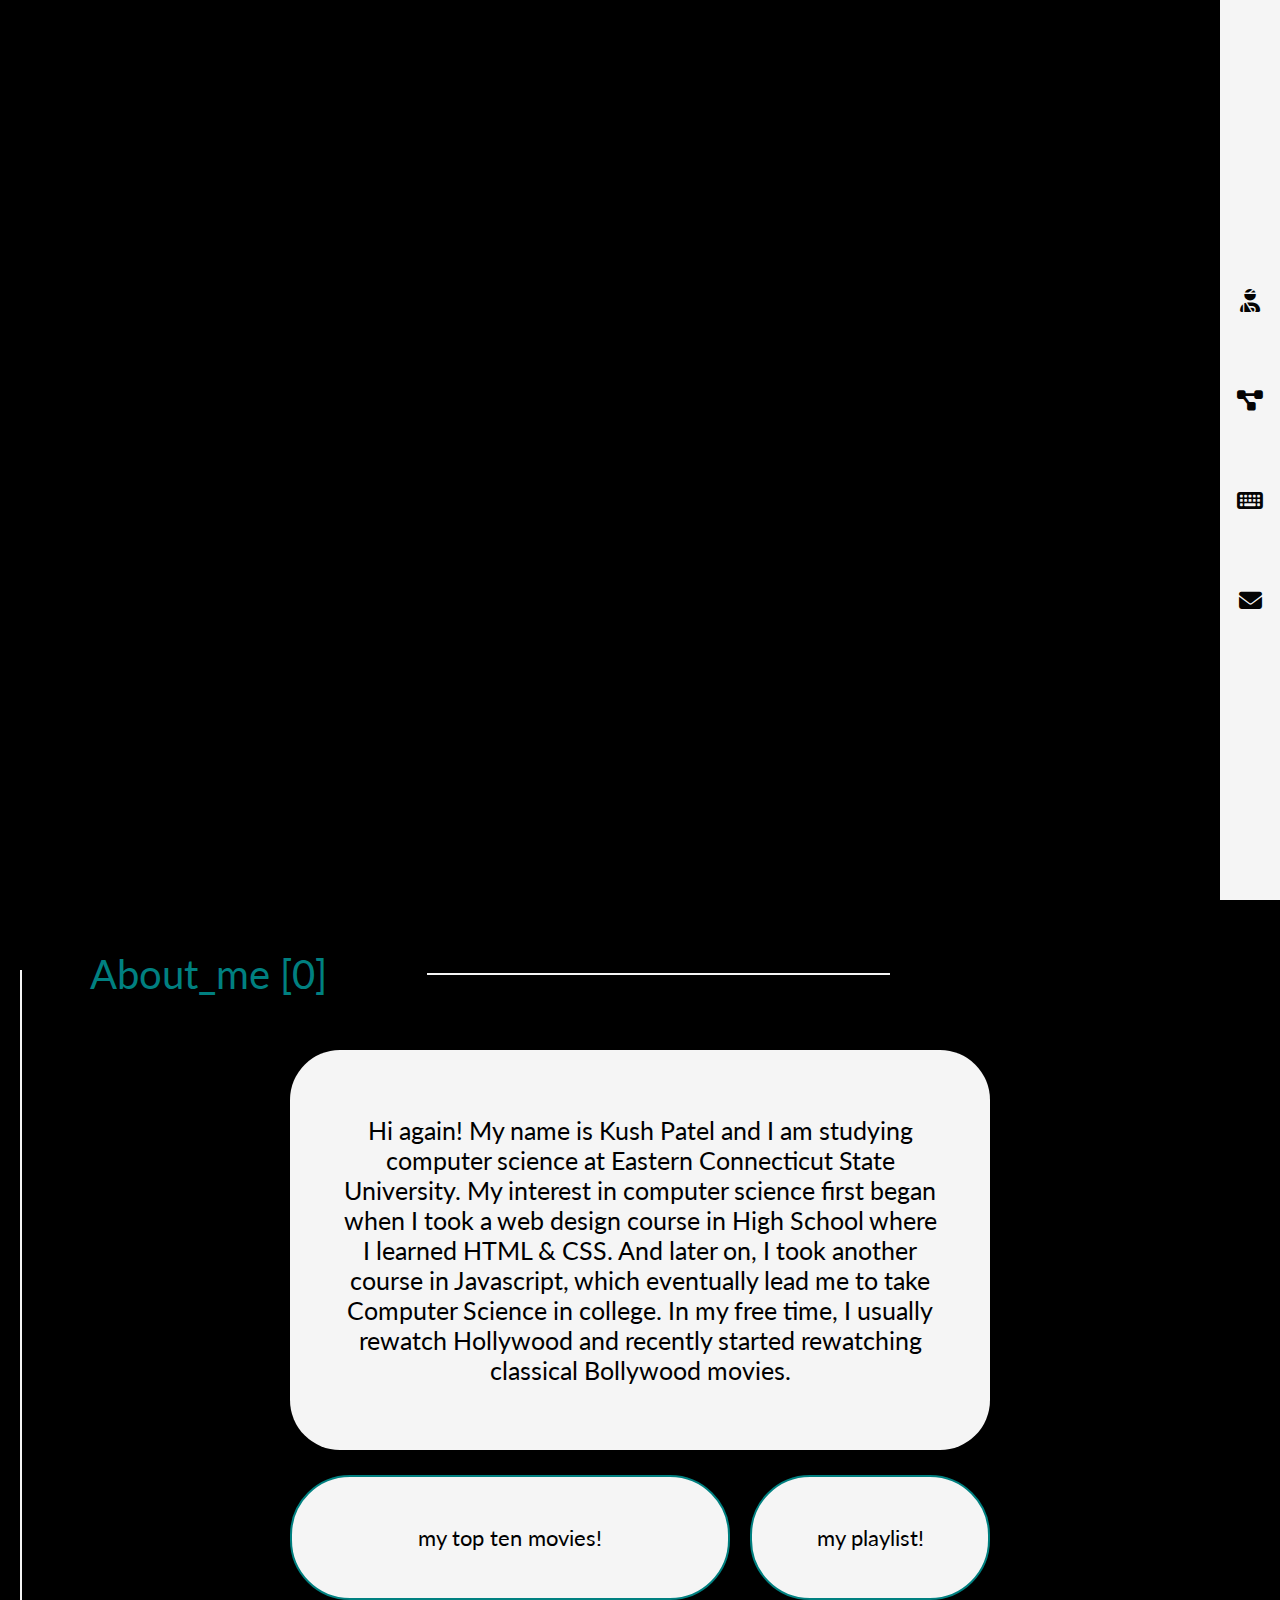
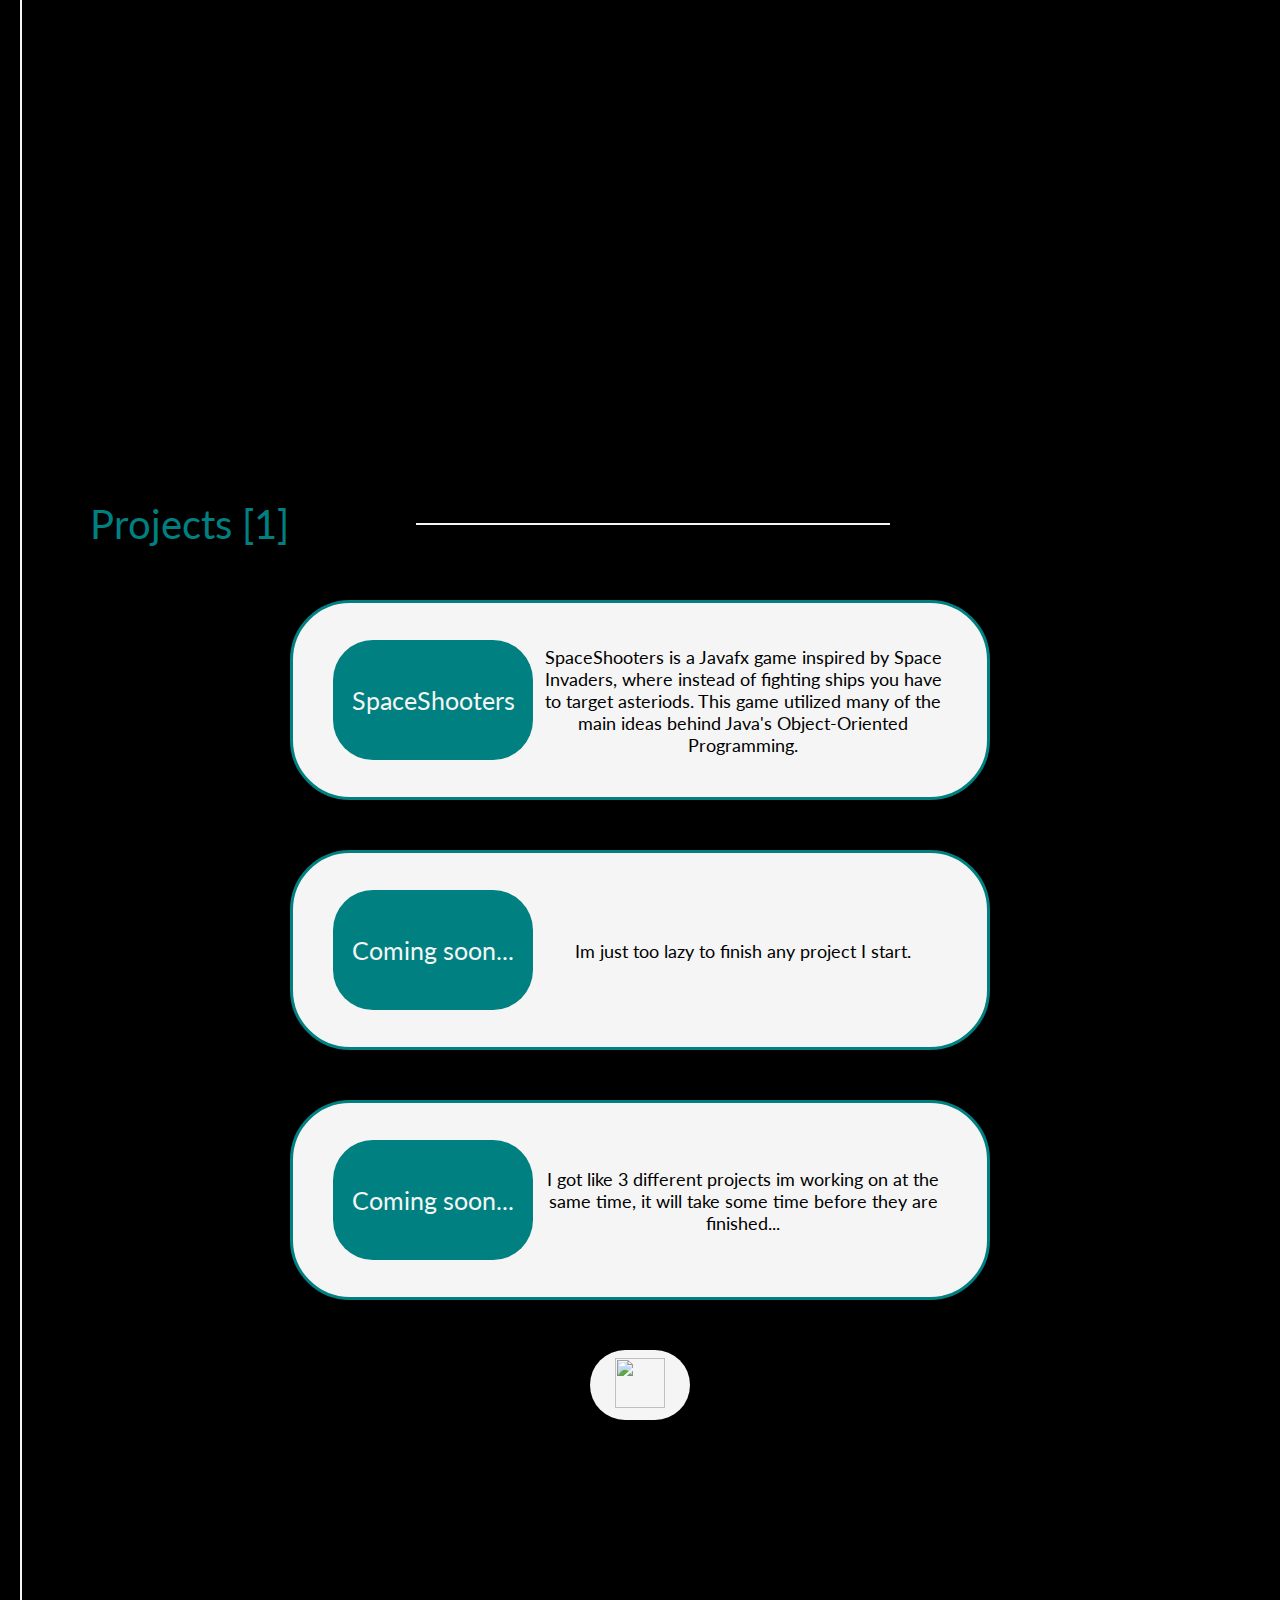
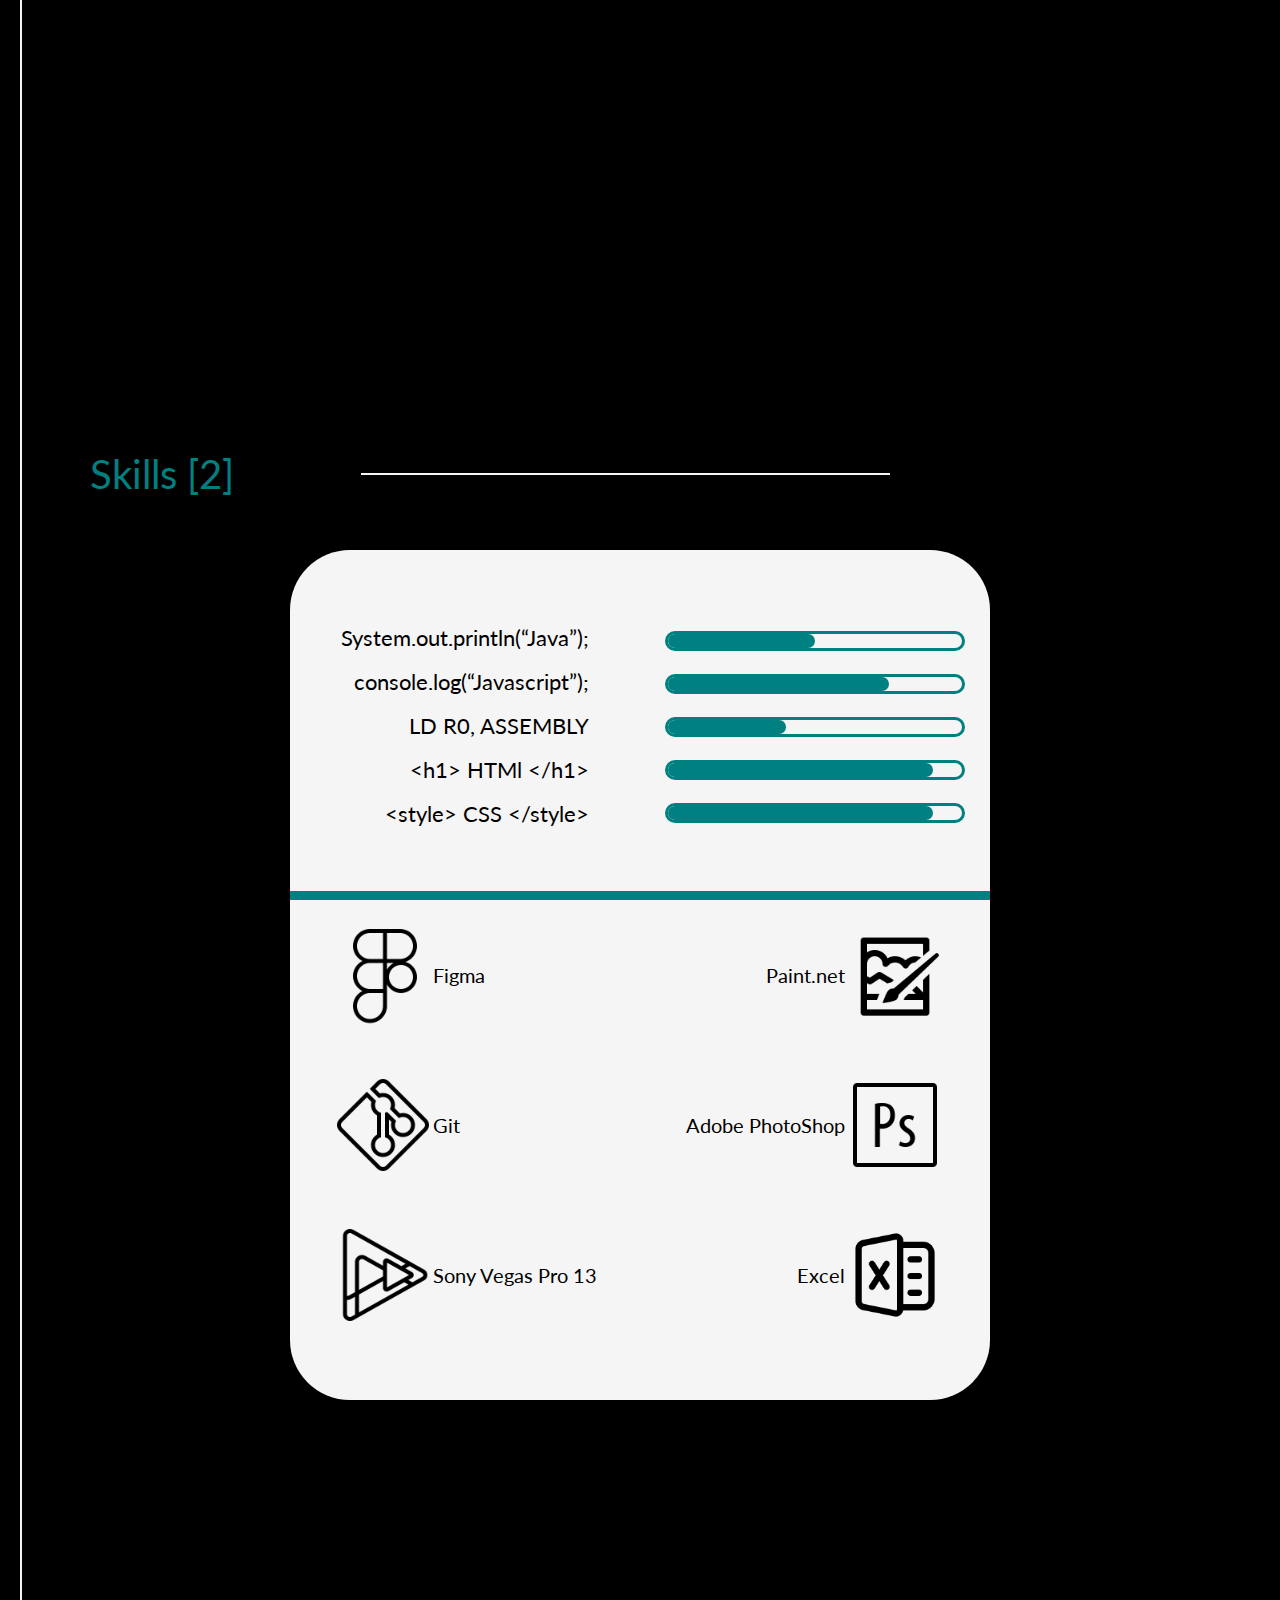
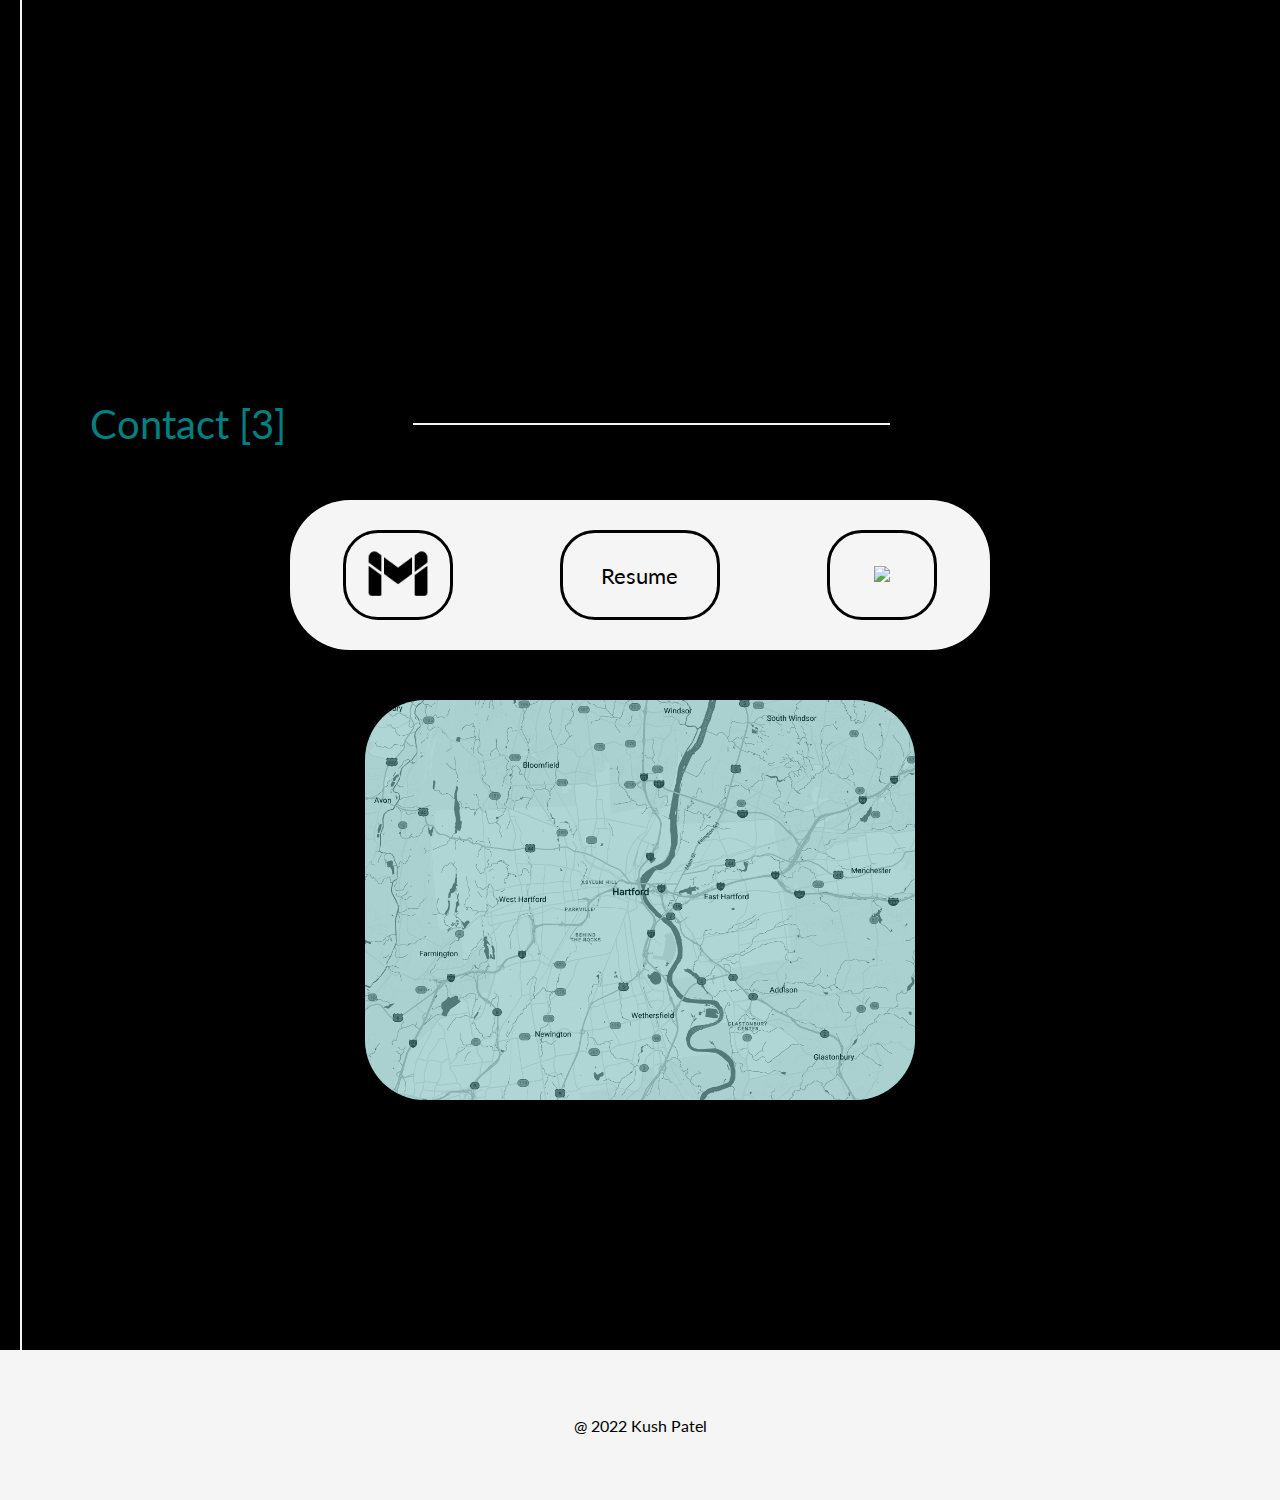
==== commit 8369352f: "Merge branch 'master' of https://github.com/Deuos/Deuos" ====
--- a/index.html
+++ b/index.html
@@ -3,7 +3,7 @@
 
 <head>
     <meta name="viewport" content="width=device-width, initial-scale=1.0">
-    <link rel='shortcut icon' type='image/x-icon' href='images\favicon.ico'/>
+    <link rel='shortcut icon' type='image/x-icon' href='images\favicon.ico' />
     <link rel="stylesheet" media="screen and (min-width: 1200px) and (max-width: 3840px)" href="style.css">
     <link rel="stylesheet" media="screen and (min-width: 200px) and (max-width: 600px)" href="mobilestyle.css">
     <link rel="stylesheet" media="screen and (min-width: 601px) and (max-width: 1199px)" href="tablet.css">
@@ -141,11 +141,10 @@
         <div class="childrenhome" id="home_main">
             <p>
                 Hi again! My name is Kush Patel and I am studying computer science at Eastern Connecticut State
-                University. My interest in computers first began, when I built my first pc in the summer of 2017.
-                Coding vise I started right before Covid
-                started, where I started to learn HTML & CSS, and later took a course on Javascript which lead me to
-                continue learning to program in college. In my free time, I usually rewatch Hollywood and recently
-                started rewatching the classical Bollywood movies.
+                University. My interest in computer science first began when I took a web design course in High School
+                where I learned HTML & CSS. And later on, I took another course in Javascript, which eventually lead me
+                to take Computer Science in college. In my free time, I usually rewatch Hollywood and recently started
+                rewatching classical Bollywood movies.
             </p>
         </div>
         <div class="childrenhome" id="home_movie">
@@ -353,7 +352,15 @@
 
     </div>
 
-
+    <!-- Global site tag (gtag.js) - Google Analytics -->
+    <script async src="https://www.googletagmanager.com/gtag/js?id=G-B251S47MB5"></script>
+    <script>
+        window.dataLayer = window.dataLayer || [];
+        function gtag(){dataLayer.push(arguments);}
+        gtag('js', new Date());
+
+        gtag('config', 'G-B251S47MB5');
+    </script>
 
     <script src="script.js" type="text/javascript"></script>
 
--- a/style.css
+++ b/style.css
@@ -620,7 +620,7 @@
 
 #home_main {
 
-	font-size: 22px;
+	font-size: 25px;
 
 	position: relative;
 	display: flex;
@@ -1148,6 +1148,13 @@
 
 }
 
+.skillsimages {
+
+	height: 100px;
+	width: 100px;
+
+}
+
 .skills_iconsinside {
 
 	position: relative;
@@ -1254,6 +1261,12 @@
 
 }
 
+.contactimages {
+
+	height: 64px;
+	height: 64px;
+}
+
 .child {
 
 	margin: 0 auto;
--- a/mobilestyle.css
+++ b/mobilestyle.css
@@ -556,7 +556,7 @@
 
 #home_main {
 
-    font-size: 16px;
+    font-size: 17px;
 
     position: relative;
     display: flex;
--- a/tablet.css
+++ b/tablet.css
@@ -243,12 +243,18 @@
 	border-radius: 15px; */
 }
 
-@media all and (min-height: 400px) and (min-height: 100px) {
+@media only screen and (max-height: 400px) and (min-height: 100px) {
+
+    .container {
+
+        padding: 0% 10px 12% 10px;
+
+    }
 
     .scroll_more {
 
-        margin-top: 5%;
-    
+        margin-top: 2%;
+
         /* border: 5px solid;
         border-color: whitesmoke;
         border-radius: 15px; */
@@ -570,7 +576,7 @@
 
 #home_main {
 
-    font-size: 2.2vw;
+    font-size: 2.3vw;
 
     position: relative;
     display: flex;
@@ -603,7 +609,6 @@
 #home_music {
 
     width: 300px;
-    text-decoration: none;
     position: relative;
     margin-top: 5%;
 
@@ -616,13 +621,12 @@
 #home_button {
 
     display: flex;
-    text-decoration: none;
     width: 100%;
     height: 40px;
     border-style: solid;
     border-color: teal;
-    color: black;
     border-radius: 60px;
+    outline: none;
 
     background-color: whitesmoke;
     font-size: 2vw;
@@ -661,9 +665,8 @@
 #home_button:hover,
 #home_button2:hover {
 
-    text-decoration: none;
-	transition: .4s;
-	background-color: teal;
+    transition: .4s;
+    background-color: teal;
 }
 
 
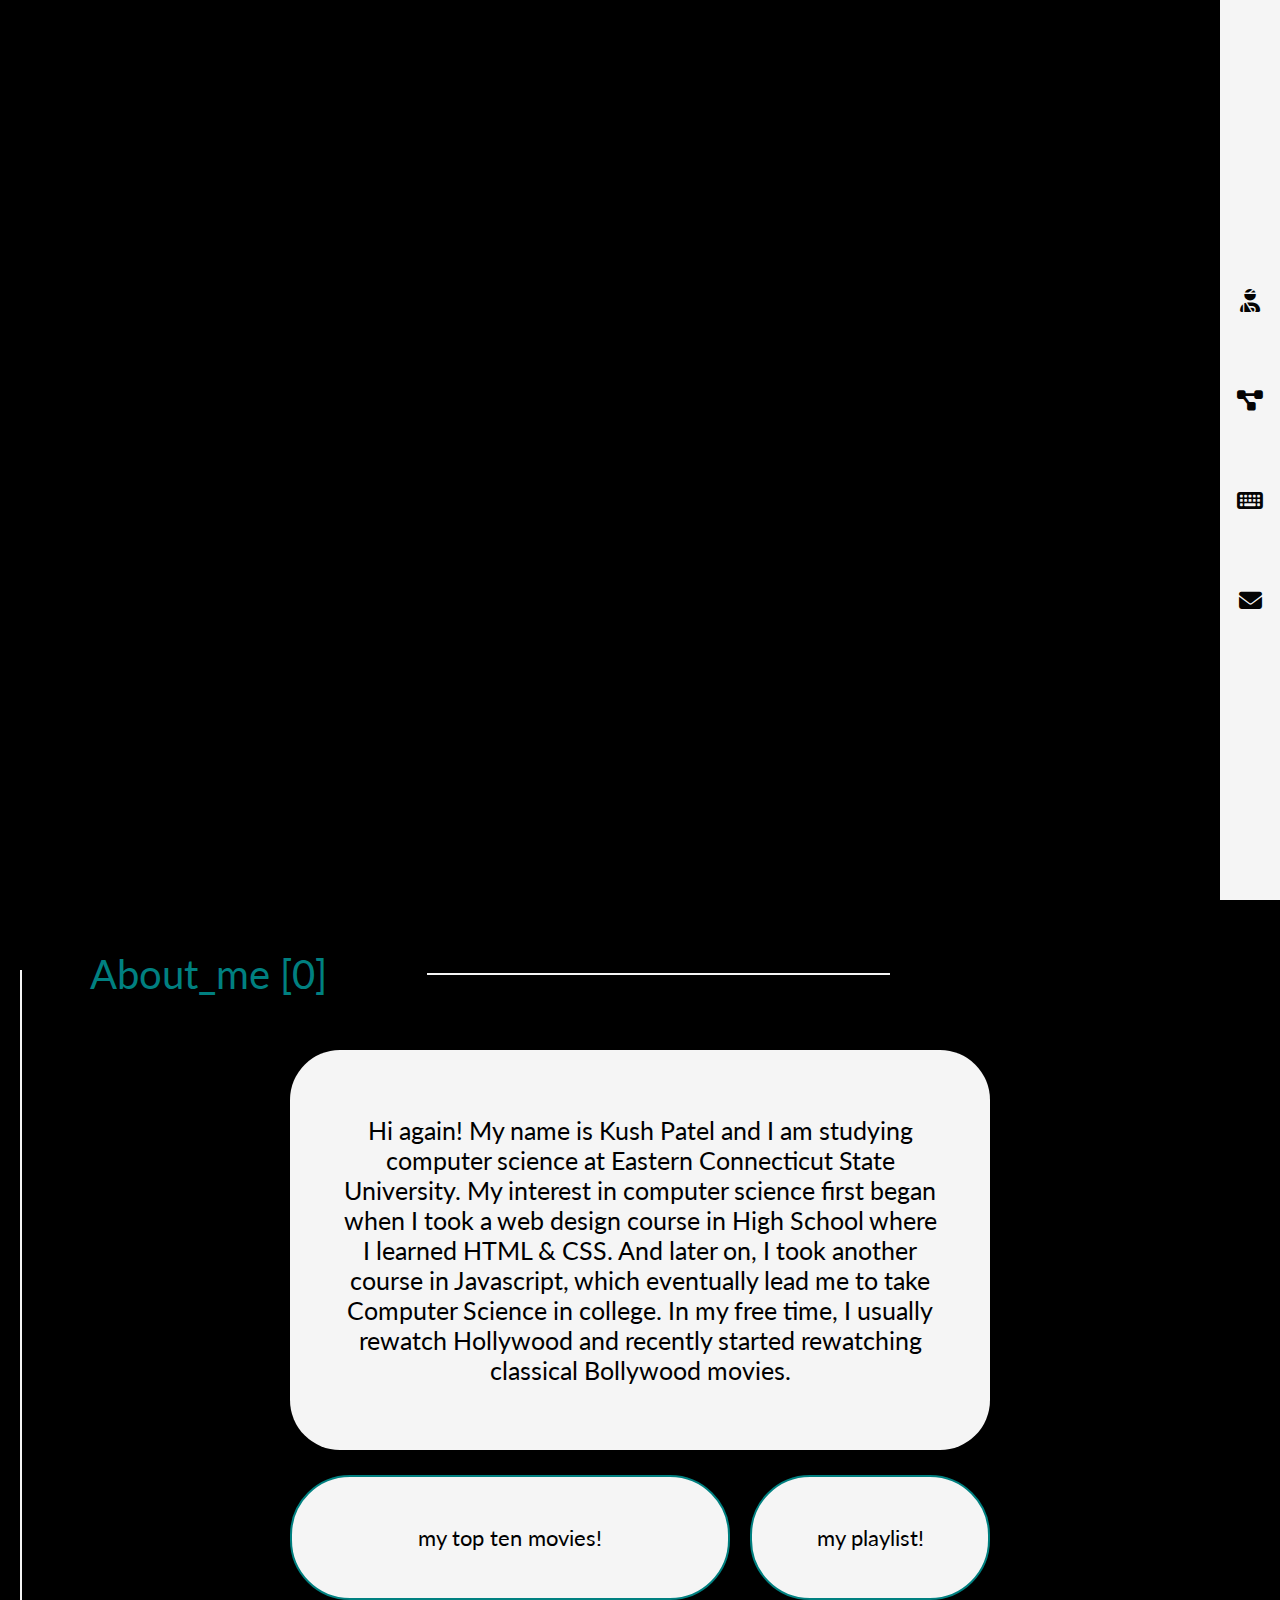
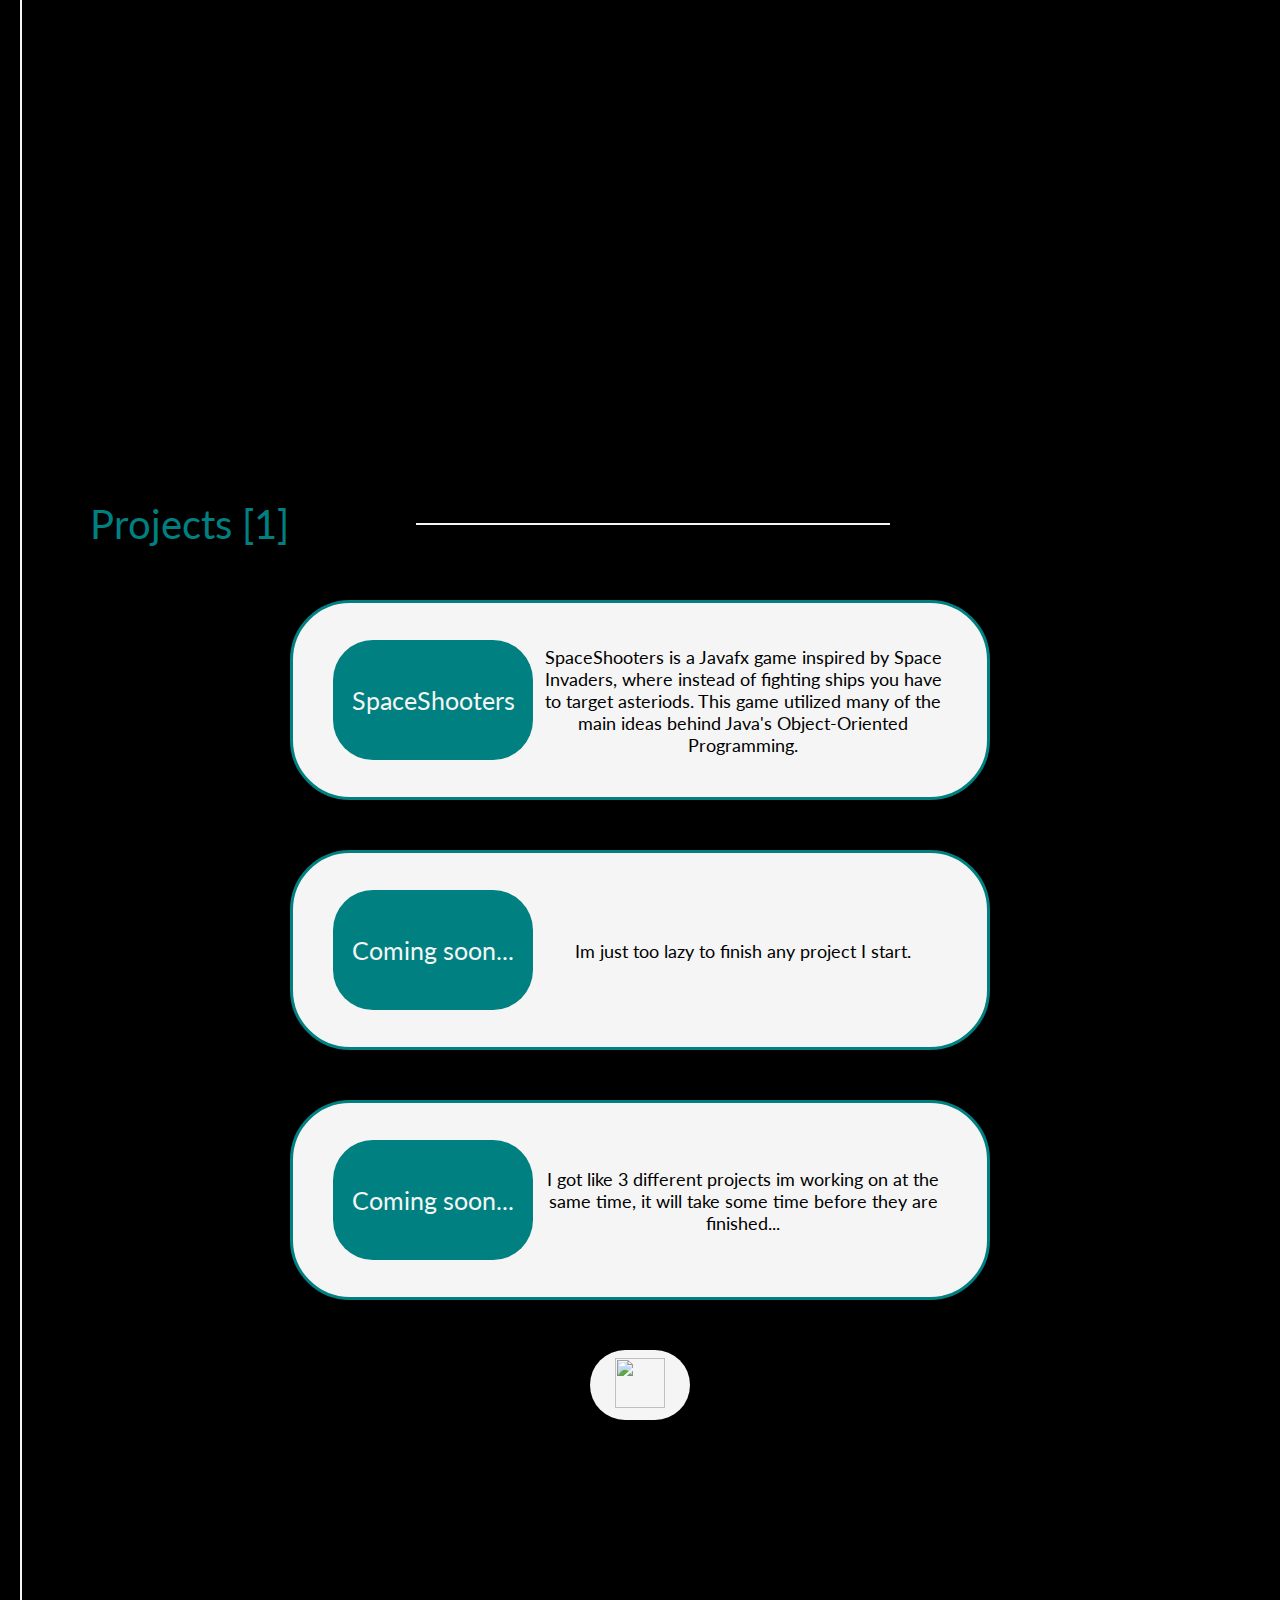
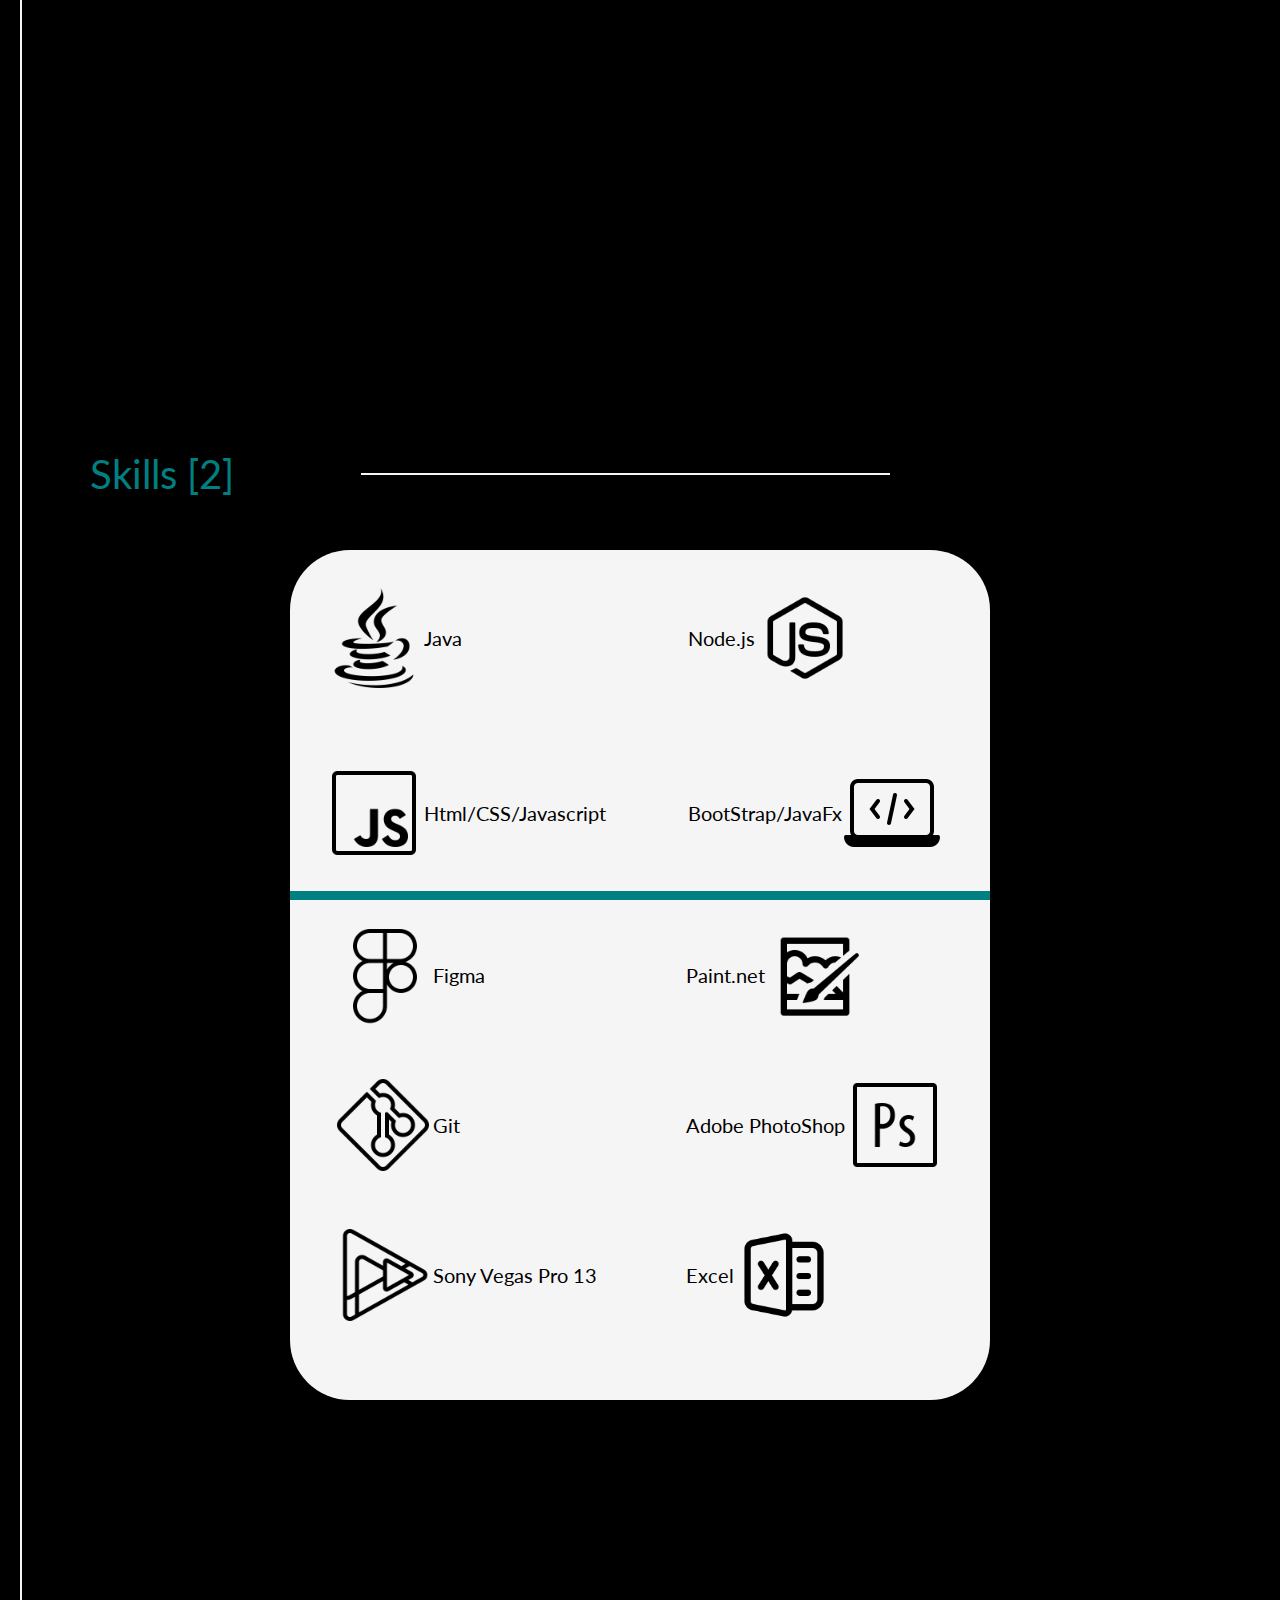
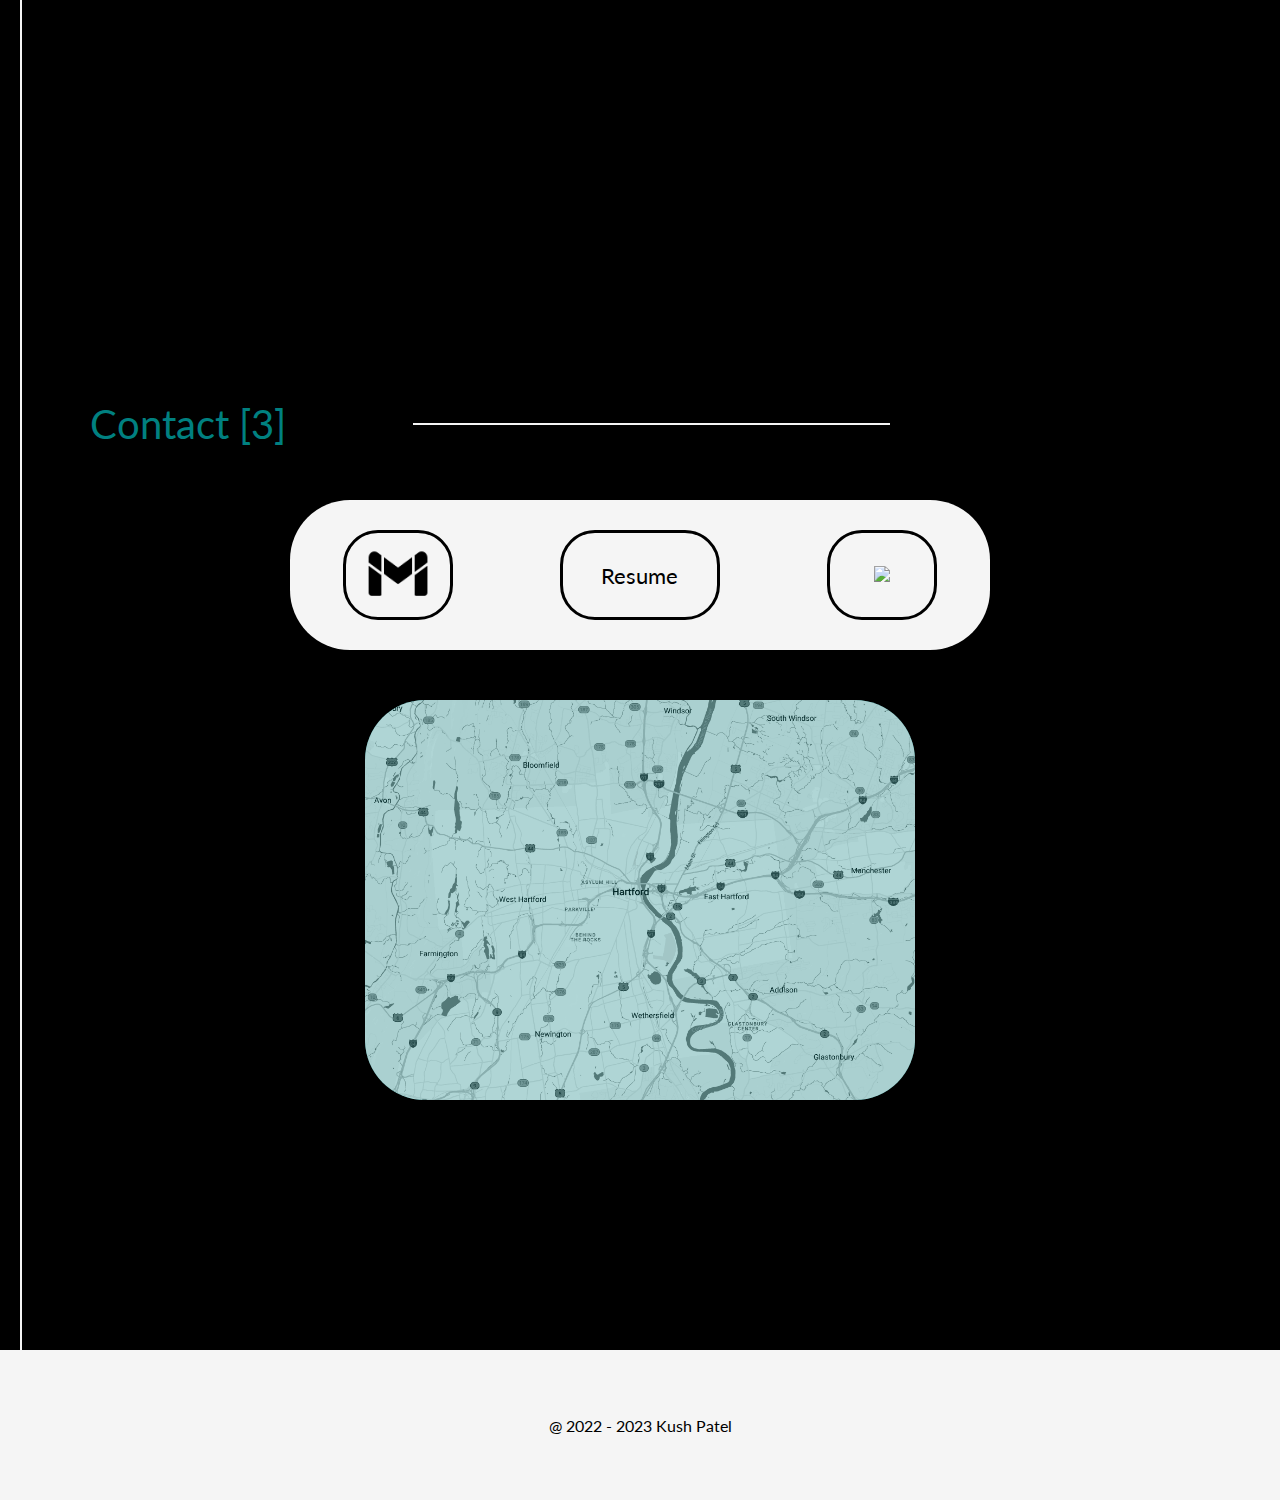
==== commit 506a2929: "2023 Update" ====
--- a/index.html
+++ b/index.html
@@ -241,43 +241,24 @@
 
         <div class="skills_para">
 
-            <div id="skills_topleft">
-                <ul id="list">
-                    <li id="list" class="java">System.out.println(“Java”);</li>
-                    <li id="list" class="javascript">console.log(“Javascript”);</li>
-                    <li id="list" class="assembly">LD R0, ASSEMBLY</li>
-                    <li id="list" class="html_list">&lt;h1&gt; HTMl &lt;/h1&gt;</li>
-                    <li id="list" class="css_list">&lt;style&gt; CSS &lt;/style&gt;</li>
-                </ul>
-            </div>
-            <div id="skills_topright">
-                <ul id="skills_toprightinside">
-                    <li>
-                        <div class="progressbar">
-                            <div class="progressbarfillJava"> .</div>
-                        </div>
-                    </li>
-                    <li>
-                        <div class="progressbar">
-                            <div class="progressbarfillJavascript"> .</div>
-                        </div>
-                    </li>
-                    <li>
-                        <div class="progressbar">
-                            <div class="progressbarfillassembly"> .</div>
-                        </div>
-                    </li>
-                    <li>
-                        <div class="progressbar">
-                            <div class="progressbarfillhtml"> .</div>
-                        </div>
-                    </li>
-                    <li>
-                        <div class="progressbar">
-                            <div class="progressbarfillcss"> .</div>
-                        </div>
-                    </li>
-                </ul>
+            <div class="skills_topleft">
+
+                <div class="skills_iconsinside">
+                    <img src="images\java.png" class="skills_topicons"> Java
+                </div>
+                <div class="skills_iconsinside">
+                    <img src="images\javascript.png" class="skills_topicons"> Html/CSS/Javascript
+                </div>
+            
+            </div>
+            <div class="skills_topright">
+
+                <div class="skills_iconsinside2">
+                    Node.js <img src="images\nodejs.png" class="skills_topicons">
+                </div>
+                <div class="skills_iconsinside2">
+                    BootStrap/JavaFx <img src="images\sourcecode.png" class="skills_topicons">
+                </div>
             </div>
 
         </div>
@@ -347,7 +328,7 @@
     </div>
 
     <div id="footer">
-        @ 2022 Kush Patel
+        @ 2022 - 2023 Kush Patel
 
 
     </div>
--- a/style.css
+++ b/style.css
@@ -988,7 +988,7 @@
 	height: 350px;
 }
 
-#skills_topleft {
+.skills_topleft {
 
 	display: flex;
 
@@ -999,7 +999,24 @@
 
 	font-size: 22px;
 	top: 0px;
-
+	border: 10px red;
+	width: 350px;
+	height: 350px;
+
+}
+
+.skills_topright {
+
+	display: flex;
+
+	text-align: center;
+	align-items: center;
+	justify-content: center;
+	border-radius: 60px;
+
+	font-size: 22px;
+	top: 0px;
+	border: 10px red;
 	width: 350px;
 	height: 350px;
 
@@ -1020,20 +1037,16 @@
 	height: 500px;
 }
 
-#skills_topright {
-
-	display: flex;
-
-	text-align: center;
-	align-items: center;
-	justify-content: center;
-	border-radius: 60px;
-
-	top: 0px;
-
-	width: 350px;
-	height: 350px;
-
+
+
+.skills_topicons {
+
+	height: 100px;
+	width: 100px;
+}
+
+#skills_toptext {
+	
 }
 
 #skills_toprightinside {
@@ -1141,6 +1154,12 @@
 	height: 450px;
 }
 
+.skills_topleft,
+.skills_topright {
+
+	display: inline-grid;
+}
+
 .skills_iconsleft,
 .skills_iconsright {
 
@@ -1172,7 +1191,7 @@
 	display: flex;
 	font-size: 20px;
 	text-align: center;
-	justify-content: right;
+	justify-content: left;
 	align-items: center;
 
 }
--- a/mobilestyle.css
+++ b/mobilestyle.css
@@ -913,7 +913,7 @@
     height: 250px;
 }
 
-#skills_topleft {
+.skills_topleft {
 
     display: flex;
 
@@ -922,11 +922,9 @@
     justify-content: center;
     border-radius: 60px;
 
-    font-size: 15px;
     top: 0px;
 
-
-    width: 55%;
+    width: 50%;
     height: 100%;
 
 }
@@ -946,7 +944,7 @@
     height: 400px;
 }
 
-#skills_topright {
+.skills_topright {
 
     display: flex;
 
@@ -957,7 +955,7 @@
 
     top: 0px;
 
-    width: 45%;
+    width: 50%;
     height: 100%;
 
 }
@@ -1072,12 +1070,19 @@
 
 }
 
-.skillsimages {
+.skills_topright,
+.skills_topleft {
+    display: inline-grid;
+}
+
+.skillsimages,
+.skills_topicons {
 
     height: 64px;
     width: 64px;
 
 }
+
 
 .skills_iconsinside {
 
--- a/tablet.css
+++ b/tablet.css
@@ -961,7 +961,7 @@
     top: 0px;
 
 
-    width: 55%;
+    width: 50%;
     height: 100%;
 
 }
@@ -981,7 +981,7 @@
     height: 400px;
 }
 
-#skills_topright {
+.skills_topright {
 
     display: flex;
 
@@ -992,7 +992,7 @@
 
     top: 0px;
 
-    width: 45%;
+    width: 50%;
     height: 100%;
 
 }
@@ -1101,13 +1101,18 @@
 }
 
 .skills_iconsleft,
-.skills_iconsright {
+.skills_iconsright,
+.skills_topleft,
+.skills_topright {
 
     display: inline-grid;
 
 }
 
-.skillsimages {
+
+
+.skillsimages,
+.skills_topicons {
 
     height: 92px;
     width: 92px;
